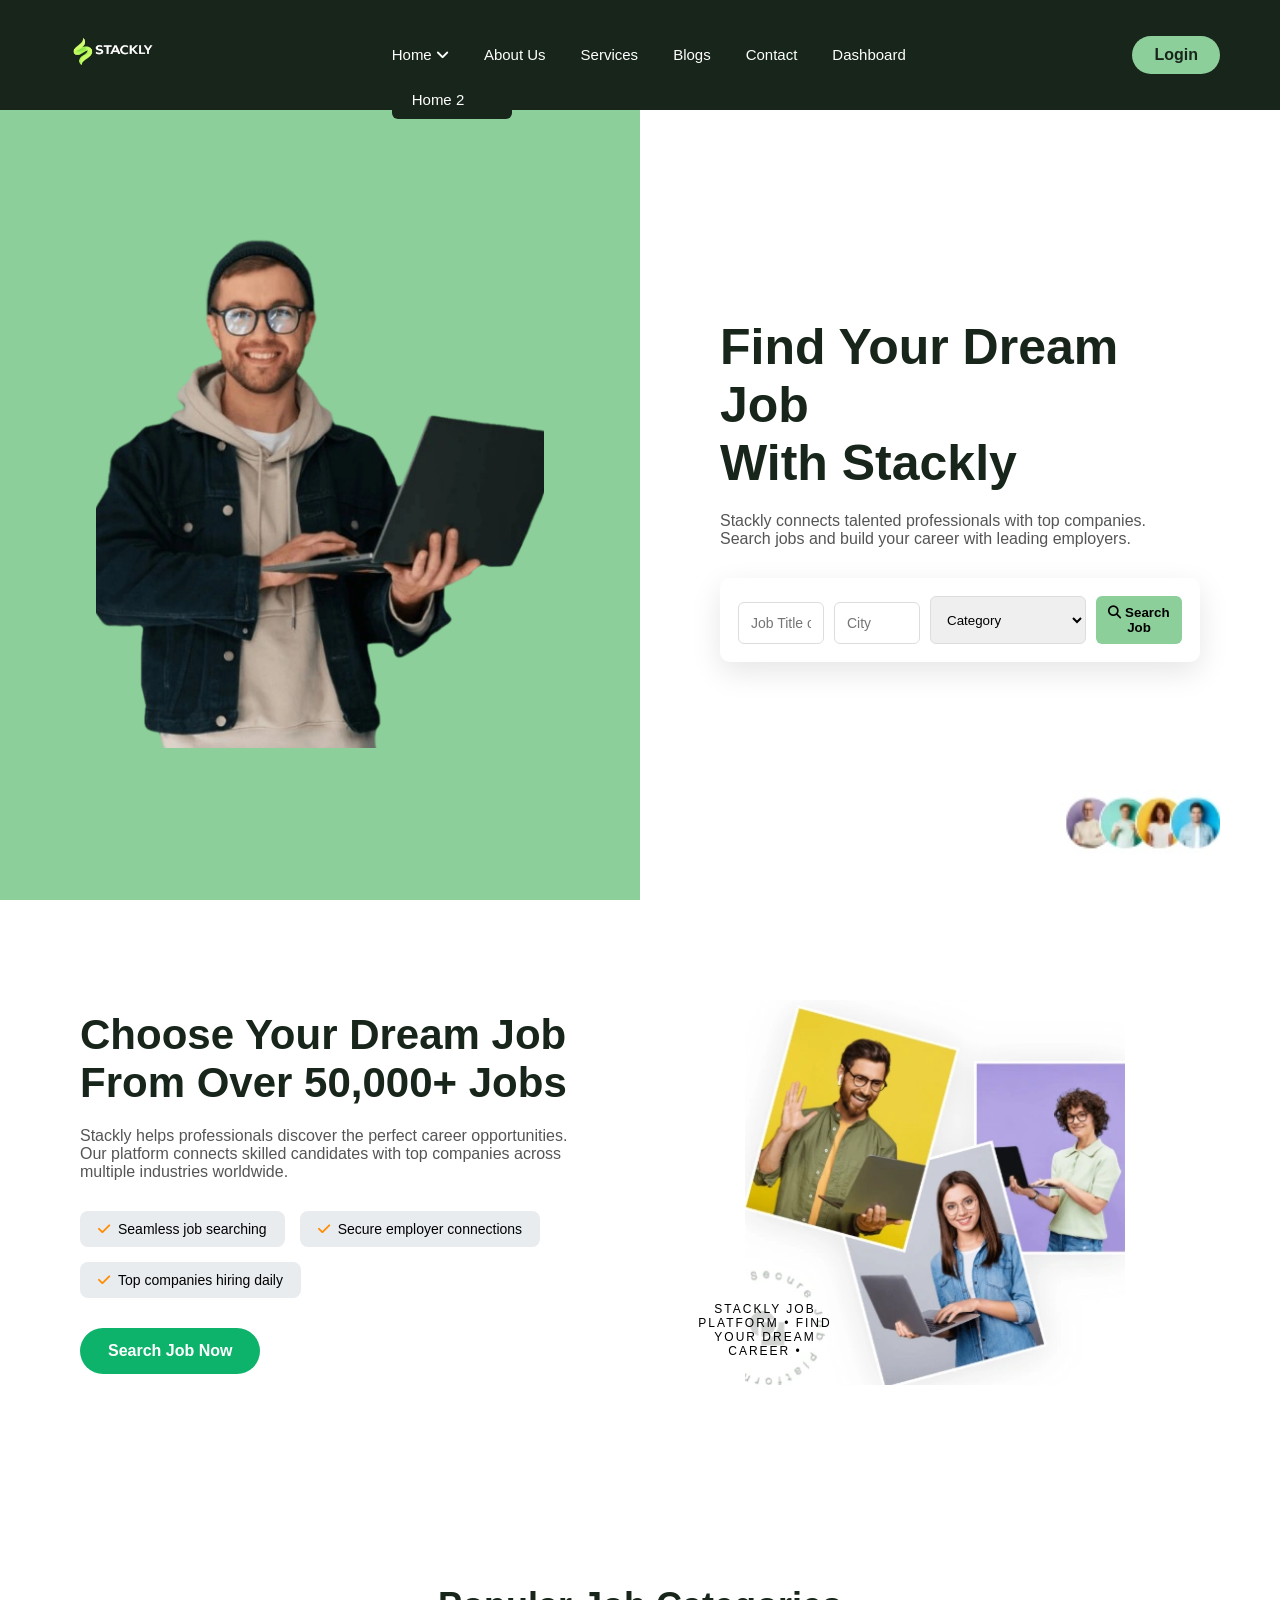
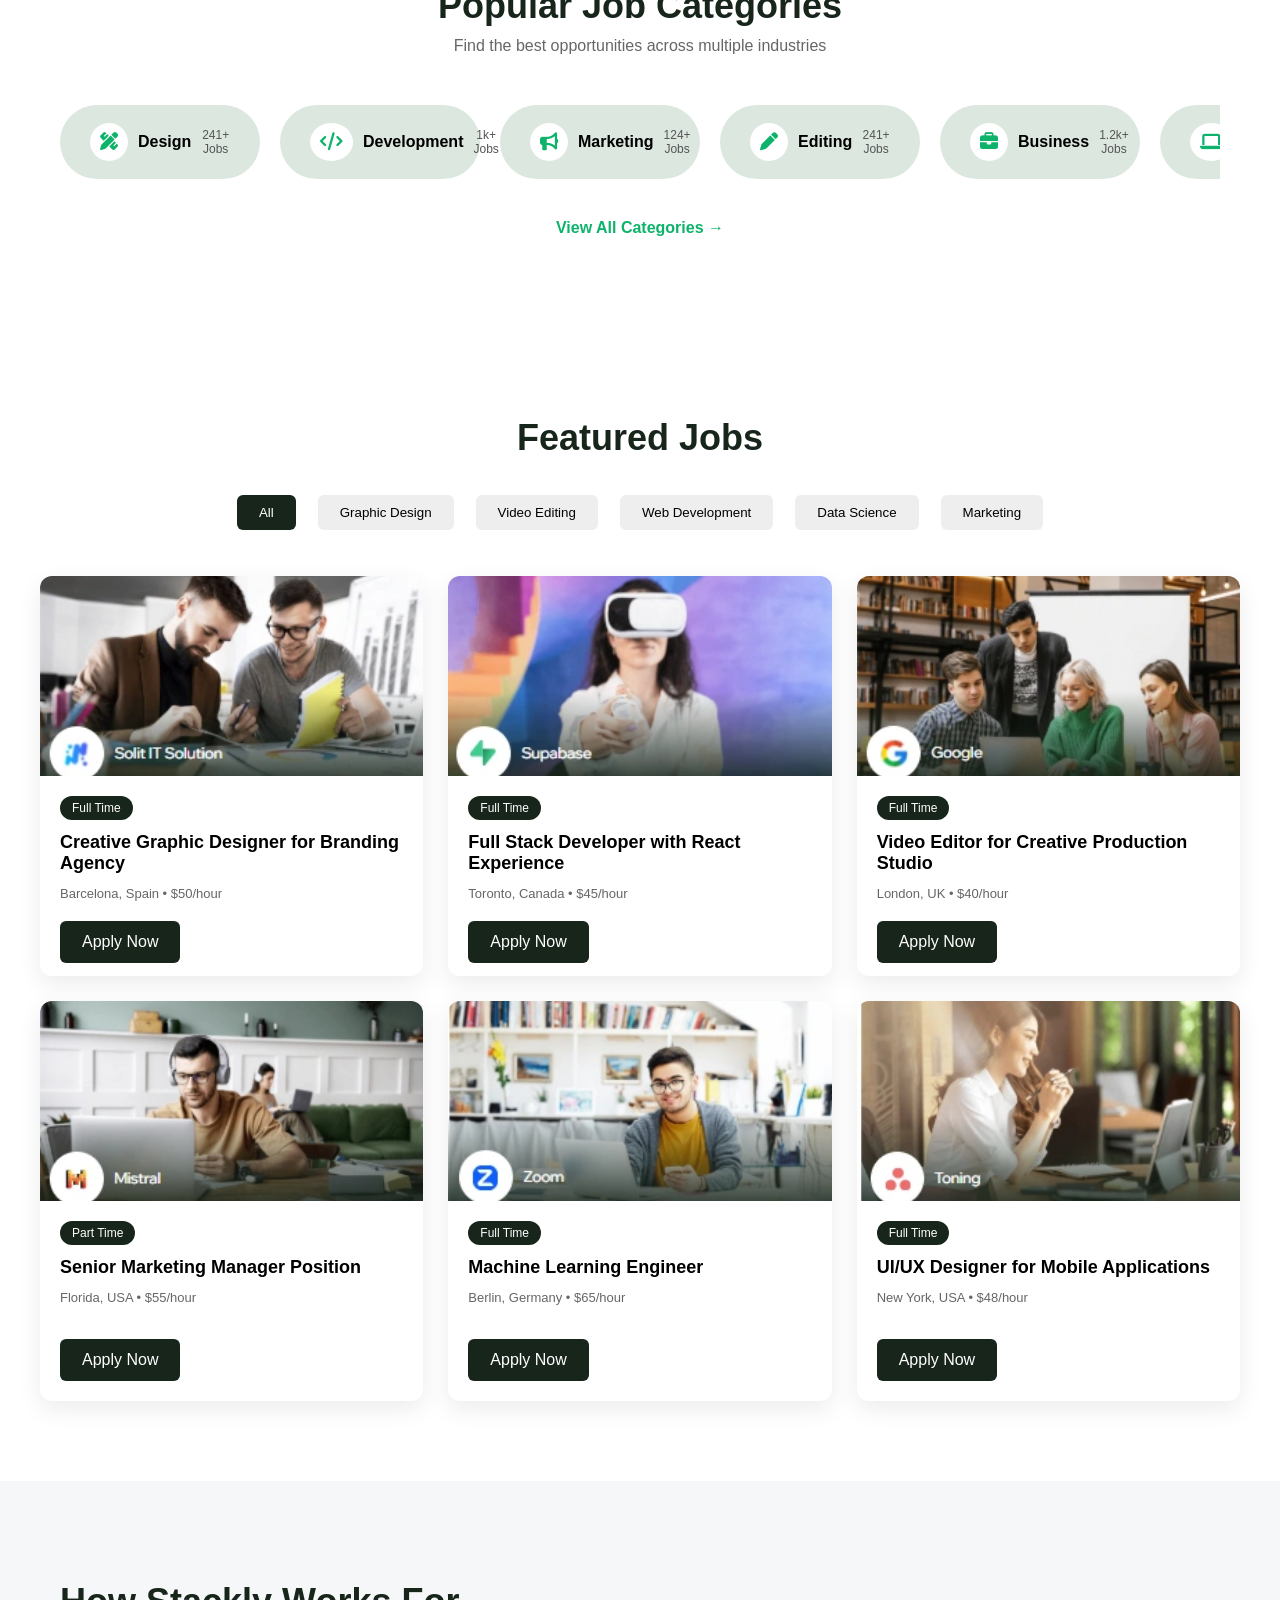
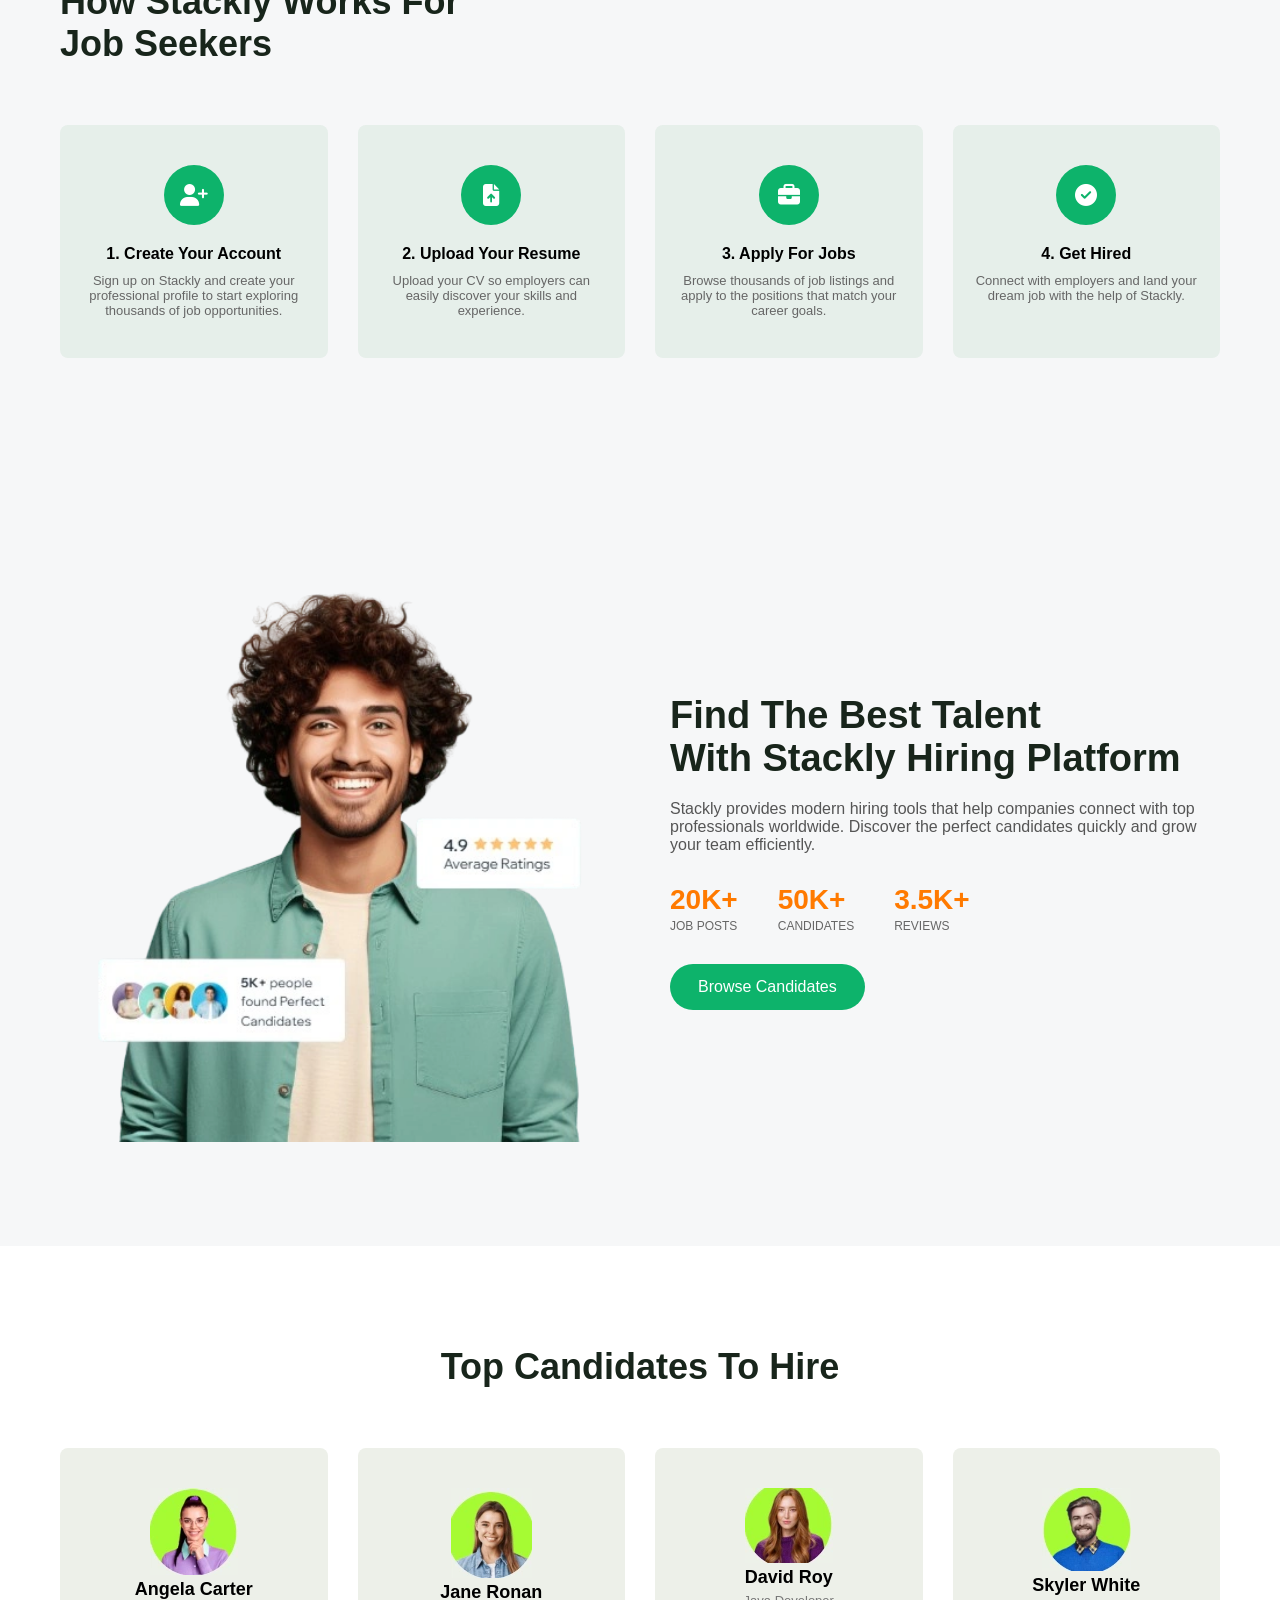
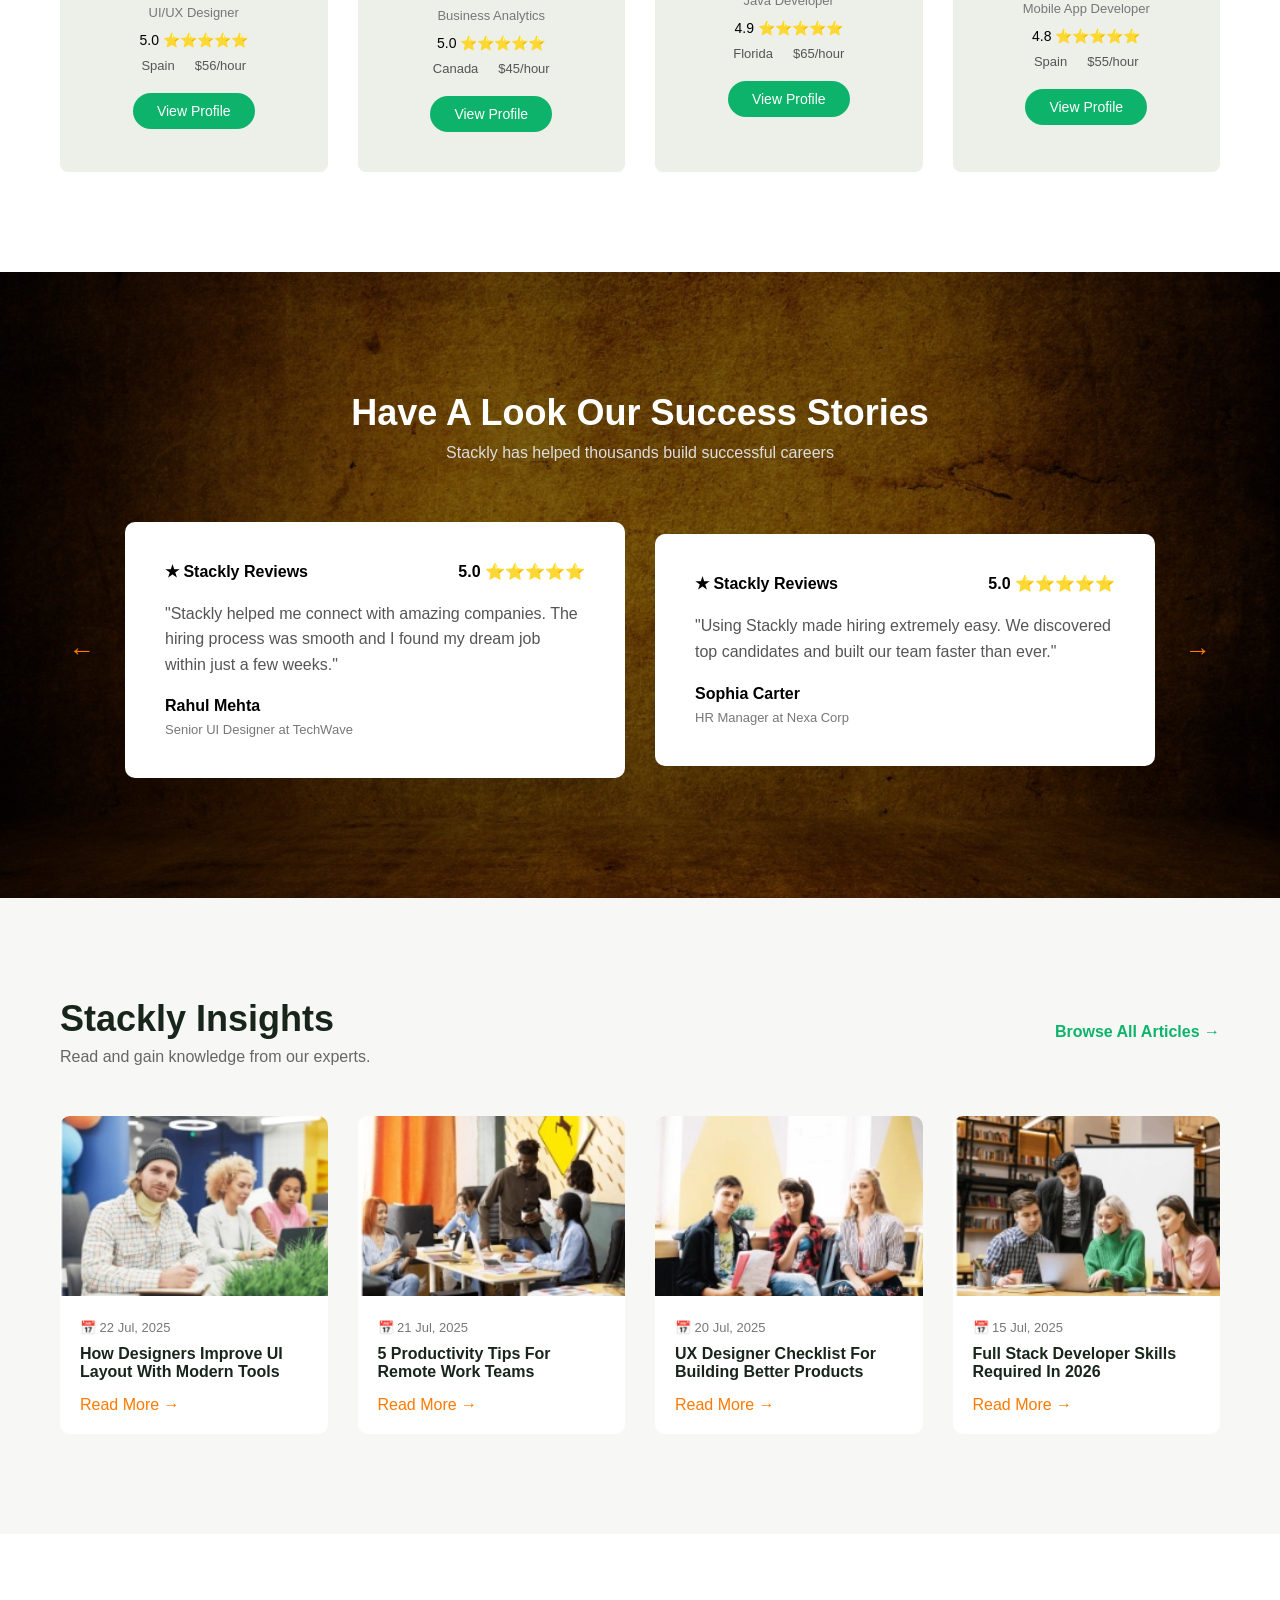
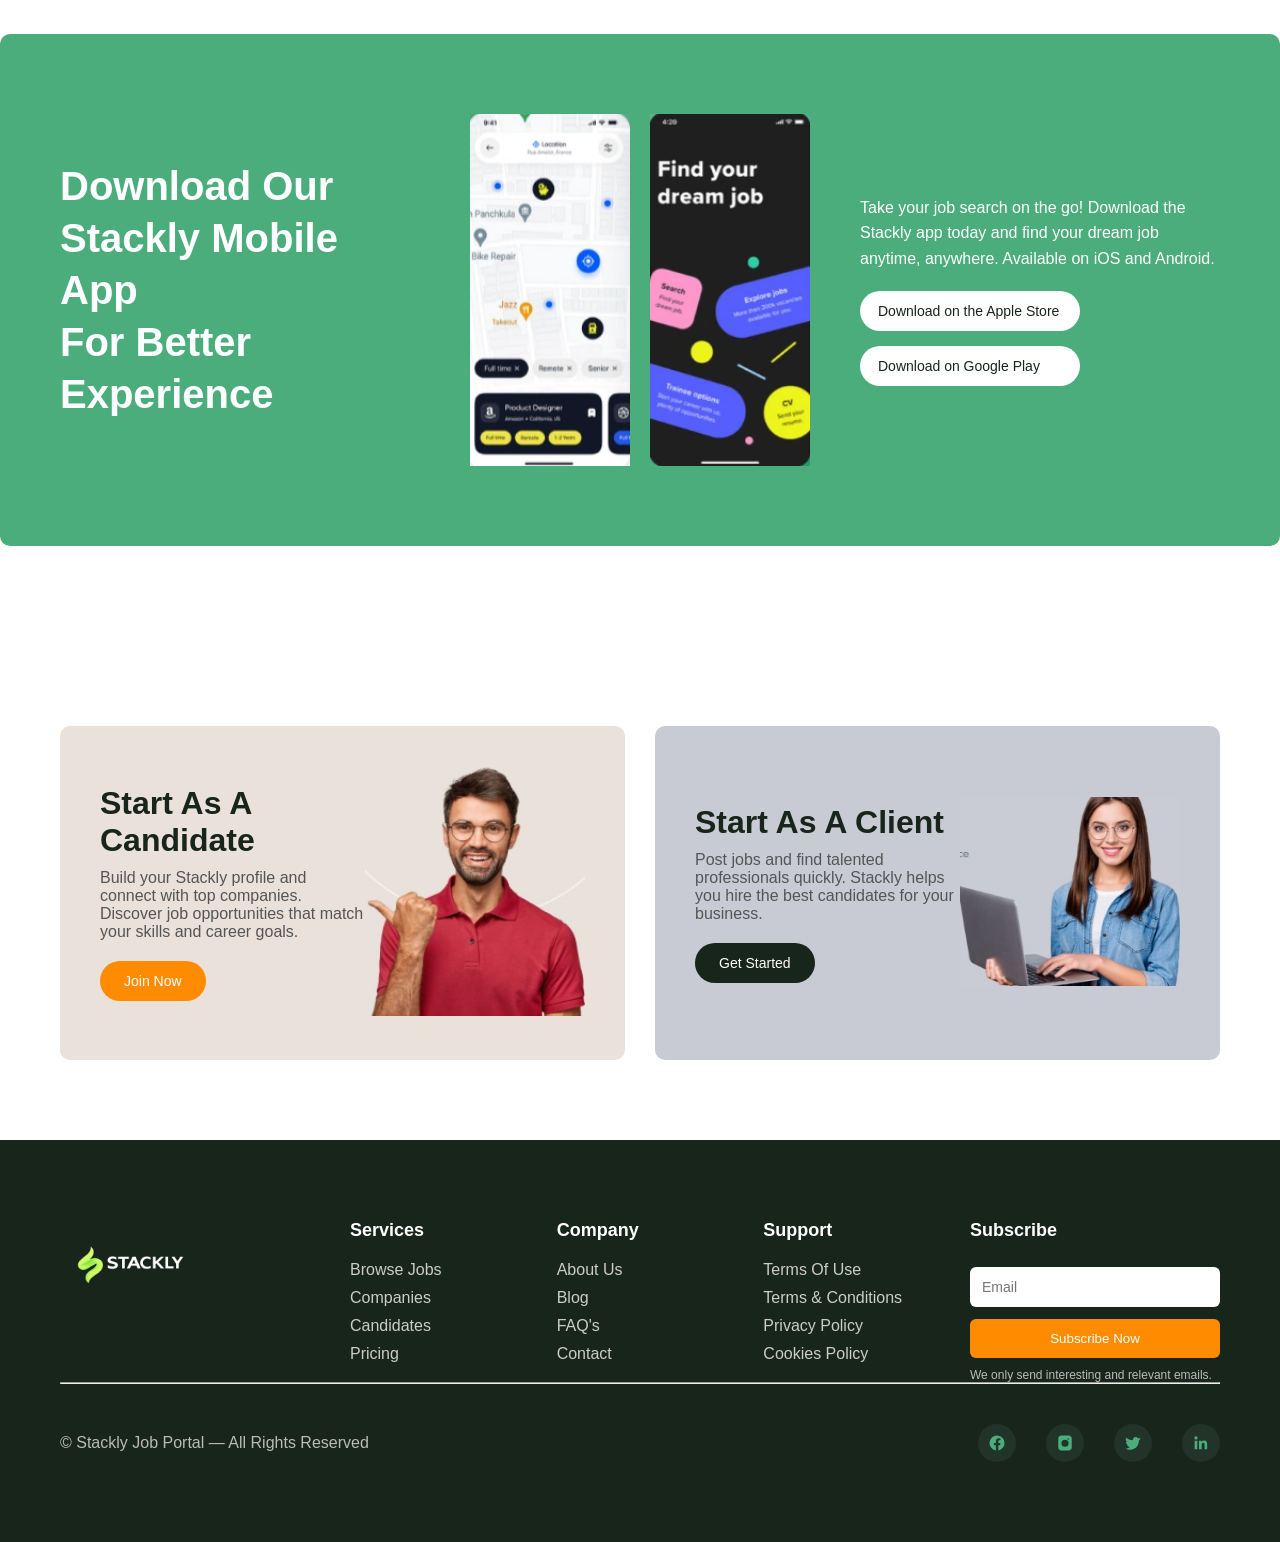
==== index.html @ 06b170aa "new commit" ====
<!DOCTYPE html>

<html lang="en">

<head>

<meta charset="UTF-8">
<meta name="viewport" content="width=device-width, initial-scale=1.0">

<title>Stackly Job Portal</title>

<link rel="stylesheet" href="style.css">


<link href="https://cdnjs.cloudflare.com/ajax/libs/font-awesome/6.5.0/css/all.min.css" rel="stylesheet">
<link href="https://cdnjs.cloudflare.com/ajax/libs/font-awesome/6.5.0/css/all.min.css" rel="stylesheet">

</head>

<body>

<!-- ================= NAVBAR ================= -->


<header class="navbar">

<div class="nav-container">
<div class="logo">
  <a href="index.html">
    <img src="images/logo10 (2) (3).webp" alt="Stackly Logo">
  </a>
</div>

<nav class="nav-menu" id="navMenu">

<div class="close-menu" id="closeMenu">
<i class="fa-solid fa-xmark"></i>
</div>

<ul>

<li class="dropdown">
<a href="index.html">Home <i class="fa fa-angle-down"></i></a>

<ul class="dropdown-menu">
<li><a href="home2.html">Home 2</a></li>
</ul>
</li>

<li><a href="about.html">About Us</a></li>
<li><a href="services.html">Services</a></li>
<li><a href="blogs.html">Blogs</a></li>
<li><a href="contact.html">Contact</a></li>
<li><a href="dashboard.html">Dashboard</a></li>

</ul>

</nav>

<div class="nav-right">

<a href="login.html" class="login-btn">Login</a>

<div class="hamburger" id="hamburger">
<i class="fa fa-bars"></i>
</div>

</div>

</div>

</header>







<!-- ================= HERO ================= -->

<section class="hero">

<div class="hero-left">
<img src="images/jook1.webp" class="hero-img">
</div>

<div class="hero-right">

<h1 class="hidden">
Find Your Dream Job <br>
With Stackly
</h1>

<p class="hidden">
Stackly connects talented professionals with top companies.
Search jobs and build your career with leading employers.
</p>

<div class="search-box">

<input type="text" id="keyword" placeholder="Job Title or Keywords">

<input type="text" id="city" placeholder="City">

<select id="category">
<option value="">Category</option>
<option>Web Development</option>
<option>Graphic Design</option>
<option>Data Science</option>
</select>

<button onclick="searchJob()">
<i class="fa fa-search"></i> Search Job
</button>

</div>

<div class="hero-card">
<img src="images/jooo.webp">
</div>

</div>

</section>



<section class="stackly-dream-job">

<div class="stackly-container">

<!-- LEFT CONTENT -->

<div class="stackly-left hidden">

<h2>
Choose Your Dream Job <br>
From Over 50,000+ Jobs
</h2>

<p>
Stackly helps professionals discover the perfect career opportunities.
Our platform connects skilled candidates with top companies across
multiple industries worldwide.
</p>

<div class="stackly-features">

<div class="feature-box">
<i class="fa-solid fa-check"></i>
<span>Seamless job searching</span>
</div>

<div class="feature-box">
<i class="fa-solid fa-check"></i>
<span>Secure employer connections</span>
</div>

<div class="feature-box">
<i class="fa-solid fa-check"></i>
<span>Top companies hiring daily</span>
</div>

</div>

<a href="404.html" class="stackly-btn">Search Job Now</a>

</div>

<!-- RIGHT IMAGE -->

<div class="stackly-right hidden">

<img src="images/mmm.webp" class="stackly-main-image">

<!-- ROTATING TEXT -->

<div class="rotate-circle">

<div class="circle-text">
STACKLY JOB PLATFORM • FIND YOUR DREAM CAREER •
</div>

</div>

</div>

</div>

</section>




<section class="stackly-categories">

<div class="categories-header">

<h2>Popular Job Categories</h2>

<p>Find the best opportunities across multiple industries</p>

</div>

<div class="categories-slider">

<div class="categories-track">

<div class="category-card">
<i class="fa-solid fa-pen-ruler"></i>
<span>Design</span>
<p>241+ Jobs</p>
</div>

<div class="category-card">
<i class="fa-solid fa-code"></i>
<span>Development</span>
<p>1k+ Jobs</p>
</div>

<div class="category-card">
<i class="fa-solid fa-bullhorn"></i>
<span>Marketing</span>
<p>124+ Jobs</p>
</div>

<div class="category-card">
<i class="fa-solid fa-pen"></i>
<span>Editing</span>
<p>241+ Jobs</p>
</div>

<div class="category-card">
<i class="fa-solid fa-briefcase"></i>
<span>Business</span>
<p>1.2k+ Jobs</p>
</div>

<div class="category-card">
<i class="fa-solid fa-laptop"></i>
<span>IT</span>
<p>1.3k+ Jobs</p>
</div>

<!-- duplicate cards for smooth infinite scroll -->

<div class="category-card">
<i class="fa-solid fa-pen-ruler"></i>
<span>Design</span>
<p>241+ Jobs</p>
</div>

<div class="category-card">
<i class="fa-solid fa-code"></i>
<span>Development</span>
<p>1k+ Jobs</p>
</div>

<div class="category-card">
<i class="fa-solid fa-bullhorn"></i>
<span>Marketing</span>
<p>124+ Jobs</p>
</div>

</div>

</div>

<a href="404.html" class="view-categories">
View All Categories →
</a>

</section>

<section class="stackly-featured-jobs">

<h2 class="jobs-title">Featured Jobs</h2>

<div class="jobs-filter">

<button class="filter-btn active" data-filter="all">All</button>
<button class="filter-btn" data-filter="design">Graphic Design</button>
<button class="filter-btn" data-filter="video">Video Editing</button>
<button class="filter-btn" data-filter="web">Web Development</button>
<button class="filter-btn" data-filter="data">Data Science</button>
<button class="filter-btn" data-filter="marketing">Marketing</button>

</div>


<div class="jobs-grid">

<!-- DESIGN -->

<div class="job-card design">

<img src="images/ko (1).webp">

<div class="job-content">

<span class="job-type">Full Time</span>

<h3>Creative Graphic Designer for Branding Agency</h3>

<p>Barcelona, Spain • $50/hour</p>

<a href="404.html" class="apply-btn">Apply Now</a>

</div>

</div>


<!-- WEB -->

<div class="job-card web">

<img src="images/ko (2).webp">

<div class="job-content">

<span class="job-type">Full Time</span>

<h3>Full Stack Developer with React Experience</h3>

<p>Toronto, Canada • $45/hour</p>

<a href="404.html" class="apply-btn">Apply Now</a>

</div>

</div>


<!-- VIDEO -->

<div class="job-card video">

<img src="images/ko (3).webp">

<div class="job-content">

<span class="job-type">Full Time</span>

<h3>Video Editor for Creative Production Studio</h3>

<p>London, UK • $40/hour</p>

<a href="404.html" class="apply-btn">Apply Now</a>

</div>

</div>


<!-- MARKETING -->

<div class="job-card marketing">

<img src="images/ko (4).webp">

<div class="job-content">

<span class="job-type">Part Time</span>

<h3>Senior Marketing Manager Position</h3>

<p>Florida, USA • $55/hour</p>

<a href="404.html" class="apply-btn">Apply Now</a>

</div>

</div>


<!-- DATA -->

<div class="job-card data">

<img src="images/ko (5).webp">

<div class="job-content">

<span class="job-type">Full Time</span>

<h3>Machine Learning Engineer</h3>

<p>Berlin, Germany • $65/hour</p>

<a href="404.html" class="apply-btn">Apply Now</a>

</div>

</div>


<!-- DESIGN -->

<div class="job-card design">

<img src="images/ko (6).webp">

<div class="job-content">

<span class="job-type">Full Time</span>

<h3>UI/UX Designer for Mobile Applications</h3>

<p>New York, USA • $48/hour</p>

<a href="404.html" class="apply-btn">Apply Now</a>

</div>

</div>

</div>

</section>



<section class="stackly-how">

<div class="stackly-how-container">

<h2 class="how-title">
How Stackly Works For Job Seekers
</h2>

<div class="how-grid">

<!-- STEP 1 -->

<div class="how-card hidden">

<div class="how-icon">
<i class="fa-solid fa-user-plus"></i>
</div>

<h3>1. Create Your Account</h3>

<p>
Sign up on Stackly and create your professional profile
to start exploring thousands of job opportunities.
</p>

</div>

<!-- STEP 2 -->

<div class="how-card hidden">

<div class="how-icon">
<i class="fa-solid fa-file-arrow-up"></i>
</div>

<h3>2. Upload Your Resume</h3>

<p>
Upload your CV so employers can easily discover
your skills and experience.
</p>

</div>

<!-- STEP 3 -->

<div class="how-card hidden">

<div class="how-icon">
<i class="fa-solid fa-briefcase"></i>
</div>

<h3>3. Apply For Jobs</h3>

<p>
Browse thousands of job listings and apply
to the positions that match your career goals.
</p>

</div>

<!-- STEP 4 -->

<div class="how-card hidden">

<div class="how-icon">
<i class="fa-solid fa-check-circle"></i>
</div>

<h3>4. Get Hired</h3>

<p>
Connect with employers and land your dream job
with the help of Stackly.
</p>

</div>

</div>

</div>

</section>








<section class="stackly-hiring">

<div class="stackly-hiring-container">

<!-- LEFT IMAGE -->

<div class="stackly-hiring-image hidden">

<img src="images/lll.webp" alt="Stackly Hiring">



</div>

<!-- RIGHT CONTENT -->

<div class="stackly-hiring-content hidden">

<h2>
Find The Best Talent <br>
With Stackly Hiring Platform
</h2>

<p>
Stackly provides modern hiring tools that help companies
connect with top professionals worldwide. Discover the
perfect candidates quickly and grow your team efficiently.
</p>

<div class="stackly-stats">

<div>
<h3>20K+</h3>
<span>JOB POSTS</span>
</div>

<div>
<h3>50K+</h3>
<span>CANDIDATES</span>
</div>

<div>
<h3>3.5K+</h3>
<span>REVIEWS</span>
</div>

</div>

<a href="404.html" class="stackly-hiring-btn">
Browse Candidates
</a>

</div>

</div>

</section>



<section class="stackly-candidates">

<h2 class="candidates-title">Top Candidates To Hire</h2>

<div class="candidates-grid">

<!-- CARD 1 -->

<div class="candidate-card">


<img src="images/ti (1).webp">


<h3>Angela Carter</h3>
<p class="role">UI/UX Designer</p>

<div class="rating">
5.0 ⭐⭐⭐⭐⭐
</div>

<div class="info">
<span>Spain</span>
<span>$56/hour</span>
</div>

<a href="404.html" class="profile-btn">View Profile</a>

</div>

<!-- CARD 2 -->

<div class="candidate-card">


<img src="images/ti (2).webp">


<h3>Jane Ronan</h3>
<p class="role">Business Analytics</p>

<div class="rating">
5.0 ⭐⭐⭐⭐⭐
</div>

<div class="info">
<span>Canada</span>
<span>$45/hour</span>
</div>

<a href="404.html" class="profile-btn">View Profile</a>

</div>

<!-- CARD 3 -->

<div class="candidate-card">


<img src="images/ti (3).webp">


<h3>David Roy</h3>
<p class="role">Java Developer</p>

<div class="rating">
4.9 ⭐⭐⭐⭐⭐
</div>

<div class="info">
<span>Florida</span>
<span>$65/hour</span>
</div>

<a href="404.html" class="profile-btn">View Profile</a>

</div>

<!-- CARD 4 -->

<div class="candidate-card">


<img src="images/ti (4).webp">


<h3>Skyler White</h3>
<p class="role">Mobile App Developer</p>

<div class="rating">
4.8 ⭐⭐⭐⭐⭐
</div>

<div class="info">
<span>Spain</span>
<span>$55/hour</span>
</div>

<a href="404.html" class="profile-btn">View Profile</a>

</div>

</div>

</section>


<section class="stackly-testimonials">

<div class="stackly-overlay"></div>

<div class="stackly-testimonials-container">

<h2>Have A Look Our Success Stories</h2>
<p class="subtitle">Stackly has helped thousands build successful careers</p>

<div class="testimonial-wrapper">

<button class="arrow left">←</button>

<div class="testimonial-card">

<div class="trust-header">

<span class="trust">★ Stackly Reviews</span>

<span class="stars">5.0 ⭐⭐⭐⭐⭐</span>

</div>

<p class="testimonial-text">

"Stackly helped me connect with amazing companies.
The hiring process was smooth and I found my dream
job within just a few weeks."

</p>

<h4>Rahul Mehta</h4>
<span class="role">Senior UI Designer at TechWave</span>

</div>

<div class="testimonial-card">

<div class="trust-header">

<span class="trust">★ Stackly Reviews</span>

<span class="stars">5.0 ⭐⭐⭐⭐⭐</span>

</div>

<p class="testimonial-text">

"Using Stackly made hiring extremely easy.
We discovered top candidates and built
our team faster than ever."

</p>

<h4>Sophia Carter</h4>
<span class="role">HR Manager at Nexa Corp</span>

</div>

<button class="arrow right">→</button>

</div>

</div>

</section>



<section class="stackly-insights">

<div class="insights-header">

<div>
<h2>Stackly Insights</h2>
<p>Read and gain knowledge from our experts.</p>
</div>

<a href="404.html" class="browse-link">
Browse All Articles →
</a>

</div>

<div class="insights-grid">

<!-- BLOG CARD 1 -->

<div class="insight-card">

<img src="images/b (1).webp" alt="blog">

<div class="insight-content">

<span class="date">📅 22 Jul, 2025</span>

<h3>
How Designers Improve UI Layout With Modern Tools
</h3>

<a href="404.html" class="read-more">
Read More →
</a>

</div>

</div>

<!-- BLOG CARD 2 -->

<div class="insight-card">

<img src="images/b (2).webp" alt="blog">

<div class="insight-content">

<span class="date">📅 21 Jul, 2025</span>

<h3>
5 Productivity Tips For Remote Work Teams
</h3>

<a href="404.html" class="read-more">
Read More →
</a>

</div>

</div>

<!-- BLOG CARD 3 -->

<div class="insight-card">

<img src="images/b (3).webp" alt="blog">

<div class="insight-content">

<span class="date">📅 20 Jul, 2025</span>

<h3>
UX Designer Checklist For Building Better Products
</h3>

<a href="404.html" class="read-more">
Read More →
</a>

</div>

</div>

<!-- BLOG CARD 4 -->

<div class="insight-card">

<img src="images/b (4).webp" alt="blog">

<div class="insight-content">

<span class="date">📅 15 Jul, 2025</span>

<h3>
Full Stack Developer Skills Required In 2026
</h3>

<a href="404.html" class="read-more">
Read More →
</a>

</div>

</div>

</div>

</section>



<section class="stackly-app">

<div class="stackly-app-container">

<!-- LEFT TEXT -->

<div class="app-left">

<h2>
Download Our <br>
<b>Stackly Mobile App</b> <br>
For Better Experience
</h2>

</div>

<!-- CENTER PHONES -->

<div class="app-center">

<img src="images/hh.webp" alt="app">
<img src="images/jj.webp" alt="app">

</div>

<!-- RIGHT CONTENT -->

<div class="app-right">

<p>
Take your job search on the go!  
Download the Stackly app today and find your dream job anytime, anywhere.
Available on iOS and Android.
</p>

<div class="app-buttons">

<a href="404.html" class="apple-btn">Download on the Apple Store
</a>

<a href="404.html" class="play-btn">
 Download on Google Play
</a>

</div>

</div>

</div>

</section>



<section class="stackly-start">

<div class="stackly-start-grid">

<!-- CANDIDATE CARD -->

<div class="start-card candidate">

<div class="start-content">

<h2>Start As A Candidate</h2>

<p>
Build your Stackly profile and connect with top companies.
Discover job opportunities that match your skills and career goals.
</p>

<a href="404.html" class="start-btn candidate-btn">
Join Now
</a>

</div>

<div class="start-image">
<img src="images/kk (2).webp" alt="candidate">
</div>

</div>

<!-- CLIENT CARD -->

<div class="start-card client">

<div class="start-content">

<h2>Start As A Client</h2>

<p>
Post jobs and find talented professionals quickly.
Stackly helps you hire the best candidates for your business.
</p>

<a href="404.html" class="start-btn client-btn">
Get Started
</a>

</div>

<div class="start-image">
<img src="images/kk (1).webp" alt="client">
</div>

</div>

</div>

</section>





<footer class="stackly-footer">

<div class="footer-container">

<!-- LOGO -->
<div class="footer-logo">
  <a href="index.html">
    <img src="images/logo10 (2) (3).webp" alt="logo">
  </a>
</div>

<!-- SERVICES -->

<div class="footer-col">

<h3>Services</h3>

<a href="404.html">Browse Jobs</a> <a href="404.html">Companies</a> <a href="404.html">Candidates</a> <a href="404.html">Pricing</a>

</div>

<!-- COMPANY -->

<div class="footer-col">

<h3>Company</h3>

<a href="404.html">About Us</a> <a href="blogs.html">Blog</a> <a href="404.html">FAQ's</a> <a href="contact.html">Contact</a>

</div>

<!-- SUPPORT -->

<div class="footer-col">

<h3>Support</h3>

<a href="404.html">Terms Of Use</a> <a href="#">Terms & Conditions</a> <a href="404.html">Privacy Policy</a> <a href="404.html">Cookies Policy</a>

</div>

<!-- SUBSCRIBE -->

<div class="footer-col subscribe">

<h3>Subscribe</h3>

<input type="email" id="emailInput" placeholder="Email">

<button onclick="validateEmail()">
Subscribe Now
</button>

<p class="note">
We only send interesting and relevant emails.
</p>

</div>

</div>

<hr>

<div class="footer-bottom">

<p>© Stackly Job Portal — All Rights Reserved</p>

<div class="social">

<a href="404.html" class="social-icon">

<svg viewBox="0 0 24 24">
<path d="M22 12a10 10 0 10-11.5 9.9v-7h-2.6V12h2.6V9.7c0-2.6 1.6-4 3.9-4 1.1 0 2.2.2 2.2.2v2.4h-1.2c-1.2 0-1.6.8-1.6 1.6V12h2.7l-.4 2.9h-2.3v7A10 10 0 0022 12z"/>
</svg>

</a>

<a href="404.html" class="social-icon">

<svg viewBox="0 0 24 24">
<path d="M7 2C4.8 2 3 3.8 3 6v12c0 2.2 1.8 4 4 4h10c2.2 0 4-1.8 4-4V6c0-2.2-1.8-4-4-4H7zm5 5.5A4.5 4.5 0 1112 17a4.5 4.5 0 010-9.5zm5.3-.9a1 1 0 11-2 0 1 1 0 012 0z"/>
</svg>

</a>

<a href="404.html" class="social-icon">

<svg viewBox="0 0 24 24">
<path d="M22 5.9c-.8.4-1.6.6-2.4.8.9-.5 1.5-1.3 1.8-2.2-.8.5-1.8.9-2.7 1.1A4.2 4.2 0 0015.5 4c-2.3 0-4.1 2-3.6 4.3A11.9 11.9 0 013 5.1a4.2 4.2 0 001.3 5.6c-.7 0-1.3-.2-1.9-.5 0 2 1.4 3.7 3.4 4.1-.6.2-1.3.2-1.9.1.5 1.6 2.1 2.8 4 2.8A8.5 8.5 0 012 19.5 12 12 0 008.3 21c7.6 0 11.8-6.4 11.5-12.2.8-.6 1.5-1.3 2.1-2.1z"/>
</svg>

</a>

<a href="404.html" class="social-icon">

<svg viewBox="0 0 24 24">
<path d="M20.4 20.4h-3.6v-5.6c0-1.3 0-3-1.8-3s-2.1 1.4-2.1 2.9v5.7H9.3V9h3.4v1.6h.1c.5-.9 1.6-1.8 3.3-1.8 3.5 0 4.1 2.3 4.1 5.3v6.3zM5.3 7.4A2.1 2.1 0 115.3 3a2.1 2.1 0 010 4.4zM7.1 20.4H3.5V9h3.6v11.4z"/>
</svg>

</a>

</div>


</div>

</footer>

<button id="scrollTopBtn">

<svg viewBox="0 0 24 24">
<path d="M12 5l-7 7h4v7h6v-7h4z"/>
</svg>

</button>



<script src="main.js"></script>

</body>
</html>
---- style.css ----
*{
margin:0;
padding:0;
box-sizing:border-box;
font-family:Arial;
}

/* NAVBAR */

.navbar{
background:#18251b;
padding:18px 60px;
position:fixed;
width:100%;
z-index:999;
}

.nav-container{
display:flex;
align-items:center;
justify-content:space-between;
}

.logo img{
height: 70px;
}

/* MENU */

.nav-menu ul{
display:flex;
gap:35px;
list-style:none;
}

.nav-menu ul li a{
color:white;
text-decoration:none;
font-size:15px;
}

/* LOGIN RIGHT */

.nav-right{
display:flex;
align-items:center;
gap:20px;
}

.login-btn{
background:#8dcf9b;
padding:10px 22px;
border-radius:25px;
color:#18251b;
font-weight:600;
text-decoration:none;
}

/* DROPDOWN */
/* DROPDOWN FIX */

.dropdown{
position:relative;
}

.dropdown-menu{

display:none;           /* hide by default */
position:absolute;
top:35px;
left:0;

background:#18251b;

padding:10px 20px;
border-radius:6px;

min-width:120px;

}

/* show ONLY when hovering */


/* HERO */

.hero{
display:grid;
grid-template-columns:50% 50%;
height:100vh;
padding-top:80px;
}

/* LEFT GREEN */

.hero-left{
background:#8dcf9b;
display:flex;
align-items:center;
justify-content:center;
}

.hero-img{
width:70%;
}

/* RIGHT WHITE */

.hero-right{
background:white;
padding:100px 80px;
display:flex;
flex-direction:column;
justify-content:center;
position:relative;
}

.hero-right h1{
font-size:50px;
margin-bottom:20px;
color:#18251b;
}

.hero-right p{
color:#555;
margin-bottom:30px;
}

/* SEARCH BAR */

.search-box{
display:grid;
grid-template-columns:repeat(4,1fr);
gap:10px;
background:white;
padding:18px;
border-radius:10px;
box-shadow:0 10px 30px rgba(0,0,0,0.1);
}

.search-box input,
.search-box select{
padding:12px;
border:1px solid #ddd;
border-radius:6px;
outline:none;
}

.search-box button{
background:#8dcf9b;
border:none;
border-radius:6px;
font-weight:600;
cursor:pointer;
}

/* ERROR BORDER */

.error{
border:2px solid red !important;
}

/* RIGHT IMAGE */

.hero-card{
position:absolute;
bottom:40px;
right:60px;
}

.hero-card img{
width:160px;
}

/* MOBILE */

.hamburger{
display:none;
font-size:24px;
color:white;
cursor:pointer;
}

.close-menu{
display:none;
position:absolute;
top:20px;
right:25px;
font-size:28px;
color:white;
cursor:pointer;
}

@media(max-width:900px){

.hero{
grid-template-columns:1fr;
}

.hero-left{
height:350px;
}

.hero-right{
padding:40px;
}

.search-box{
grid-template-columns:1fr;
}

.nav-menu{
position:fixed;
right:-100%;
top:0;
width:80%;
height:100vh;
background:#18251b;
display:flex;
justify-content:center;
align-items:center;
flex-direction:column;
transition:0.4s;
}

.nav-menu ul{
flex-direction:column;
gap:25px;
text-align:center;
}

.nav-menu.active{
right:0;
}

.close-menu{
display:block;
}

.hamburger{
display:block;
}

}

/* ANIMATION */

.hidden{
opacity:0;
transform:translateY(40px);
transition:0.8s;
}

.show{
opacity:1;
transform:translateY(0);
}



@media(max-width:900px){

.hero-card{

position:relative;   /* remove floating */
bottom:auto;
right:auto;

margin-top:20px;

display:flex;
justify-content:center;

}

.hero-card img{

width:120px;

}

}



/* SECTION */

.stackly-dream-job{
padding:100px 80px;
background:#ffffff;
}

.stackly-container{
display:grid;
grid-template-columns:1fr 1fr;
align-items:center;
gap:60px;
}

/* LEFT */

.stackly-left h2{
font-size:42px;
color:#18251b;
margin-bottom:20px;
}

.stackly-left p{
color:#555;
margin-bottom:30px;
max-width:500px;
}

/* FEATURES */

.stackly-features{
display:flex;
flex-wrap:wrap;
gap:15px;
margin-bottom:30px;
}

.feature-box{
background:#e9ecef;
padding:10px 18px;
border-radius:8px;
font-size:14px;
display:flex;
align-items:center;
gap:8px;
}

.feature-box i{
color:#ff8c00;
}

/* BUTTON */

.stackly-btn{
display:inline-block;
background:#0db36b;
color:white;
padding:14px 28px;
border-radius:30px;
text-decoration:none;
font-weight:600;
}

/* RIGHT IMAGE */

.stackly-right{
position:relative;
display:flex;
justify-content:center;
}

.stackly-main-image{
width:380px;
}

/* ROTATING TEXT */

.rotate-circle{

position:absolute;
bottom:-20px;
left:20px;

width:150px;
height:150px;

border-radius:50%;

display:flex;
align-items:center;
justify-content:center;

}

.circle-text{

font-size:12px;
letter-spacing:2px;
text-align:center;

animation:rotateText 10s linear infinite;

}

/* ROTATION */

@keyframes rotateText{

from{
transform:rotate(0deg);
}

to{
transform:rotate(360deg);
}

}

/* SCROLL ANIMATION */

.hidden{
opacity:0;
transform:translateY(40px);
transition:all 0.8s ease;
}

.show{
opacity:1;
transform:translateY(0);
}






/* SECTION */

.stackly-categories{

padding:100px 60px;
background:#ffffff;
text-align:center;

}

.categories-header h2{

font-size:36px;
color:#18251b;
margin-bottom:10px;

}

.categories-header p{

color:#666;
margin-bottom:50px;

}

/* SLIDER */

.categories-slider{

overflow:hidden;
position:relative;

}

.categories-track{

display:flex;
gap:20px;

animation:scrollCategories 25s linear infinite;

}

/* CATEGORY CARD */

.category-card{

background:#dbe7df;

padding:18px 30px;

border-radius:40px;

display:flex;
align-items:center;
gap:10px;

min-width:200px;

}

.category-card i{

font-size:18px;
color:#0db36b;

background:white;
padding:10px;
border-radius:50%;

}

.category-card span{

font-weight:600;

}

.category-card p{

font-size:12px;
color:#555;

}

/* SCROLL ANIMATION */

@keyframes scrollCategories{

0%{
transform:translateX(0);
}

100%{
transform:translateX(-50%);
}

}

/* VIEW ALL */

.view-categories{

display:inline-block;
margin-top:40px;

color:#0db36b;

text-decoration:none;
font-weight:600;

}

/* MOBILE */

@media(max-width:900px){

.stackly-categories{
padding:60px 20px;
}

.categories-track{
gap:15px;
}

.category-card{
min-width:160px;
}

}




@media(max-width:900px){

.stackly-dream-job{
padding:60px 20px;   /* adds left & right gap */
}

.stackly-container{
grid-template-columns:1fr;
gap:40px;
}

/* LEFT CONTENT ALIGNMENT */

.stackly-left{
text-align:left;
padding:0 5px;
}

/* FEATURE BOX ALIGN LEFT */

.stackly-features{
justify-content:flex-start;
}

/* BUTTON ALIGN LEFT */

.stackly-btn{
display:inline-block;
margin-top:15px;
}

/* IMAGE CENTERED BELOW */

.stackly-right{
display:flex;
justify-content:center;
margin-top:20px;
}

/* HIDE ROTATION CIRCLE ON MOBILE */

.rotate-circle{
display:none;
}

}


@media(max-width:900px){

.hero-card{
display:none;
}

}





.stackly-featured-jobs{

padding:100px 60px;
background:#f6f7f8;

}

.jobs-title{

text-align:center;
font-size:36px;
margin-bottom:30px;
color:#18251b;

}

/* FILTER BUTTONS */

.jobs-filter{

display:flex;
justify-content:center;
gap:10px;
margin-bottom:50px;
flex-wrap:wrap;

}

.filter-btn{

border:none;
padding:8px 18px;
border-radius:20px;
background:#e9ecef;
cursor:pointer;

}

.filter-btn.active{
background:#0db36b;
color:white;
}

/* GRID */

.jobs-grid{

display:grid;
grid-template-columns:repeat(3,1fr);
gap:25px;

}

/* JOB CARD */

.job-card{

background:white;
border-radius:12px;
overflow:hidden;

box-shadow:0 5px 20px rgba(0,0,0,0.08);

transition:0.3s;

}

.job-card:hover{

transform:translateY(-8px);

}

/* IMAGE */

.job-card img{

width:100%;
height:180px;
object-fit:cover;

}

/* CONTENT */

.job-content{

padding:20px;

}

.job-type{

font-size:12px;
background:#e8f7ef;
color:#0db36b;

padding:4px 10px;
border-radius:10px;

}

.job-content h3{

font-size:16px;
margin:12px 0;

}

.job-content p{

font-size:13px;
color:#666;

}

/* BUTTON */

.apply-btn{

margin-top:15px;

background:#ff8c00;
border:none;
padding:10px 20px;
border-radius:20px;
color:white;
cursor:pointer;

}

/* MOBILE */

@media(max-width:900px){

.jobs-grid{
grid-template-columns:1fr;
}

.stackly-featured-jobs{
padding:60px 20px;
}

}




.stackly-how{

padding:100px 60px;
background:#f6f7f8;

}

.how-title{

font-size:36px;
margin-bottom:60px;
color:#18251b;
max-width:400px;

}

/* GRID */

.how-grid{

display:grid;
grid-template-columns:repeat(4,1fr);
gap:30px;

}

/* CARD */

.how-card{

background:#e6efea;

padding:40px 20px;

text-align:center;

border-radius:8px;

transition:0.3s;

position:relative;

}

/* ICON */

.how-icon{

width:60px;
height:60px;

background:#0db36b;

color:white;

display:flex;
align-items:center;
justify-content:center;

border-radius:50%;

font-size:22px;

margin:0 auto 20px auto;

}

/* TEXT */

.how-card h3{

font-size:16px;
margin-bottom:10px;

}

.how-card p{

font-size:13px;
color:#666;

}

/* HOVER */

.how-card:hover{

transform:translateY(-10px);

}

/* MOBILE */

@media(max-width:900px){

.how-grid{
grid-template-columns:1fr;
gap:20px;
}

.stackly-how{
padding:60px 20px;
}

}


.hidden{

opacity:0;
transform:translateY(40px);

transition:all 0.8s ease;

}

.show{

opacity:1;
transform:translateY(0);

}



.stackly-hiring{

padding:100px 60px;
background:#f6f7f8;

}

.stackly-hiring-container{

display:grid;
grid-template-columns:1fr 1fr;
gap:60px;
align-items:center;

}

/* IMAGE */

.stackly-hiring-image{

position:relative;

}

.stackly-hiring-image img{

width:100%;
border-radius:10px;

}

/* FLOATING BOXES */

.rating-box{

position:absolute;
top:40%;
right:-20px;

background:white;
padding:12px 18px;

border-radius:8px;
box-shadow:0 5px 20px rgba(0,0,0,0.1);

font-size:14px;

}

.candidate-box{

position:absolute;
bottom:20px;
left:20px;

background:white;
padding:10px 15px;

border-radius:8px;
box-shadow:0 5px 20px rgba(0,0,0,0.1);

display:flex;
align-items:center;
gap:10px;

}

.candidate-box img{

width:80px;

}

/* CONTENT */

.stackly-hiring-content h2{

font-size:38px;
color:#18251b;
margin-bottom:20px;

}

.stackly-hiring-content p{

color:#555;
margin-bottom:30px;

}

/* STATS */

.stackly-stats{

display:flex;
gap:40px;
margin-bottom:30px;

}

.stackly-stats h3{

color:#ff7a00;
font-size:28px;

}

.stackly-stats span{

font-size:12px;
color:#666;

}

/* BUTTON */

.stackly-hiring-btn{

display:inline-block;
background:#0db36b;

padding:14px 28px;
color:white;

border-radius:25px;
text-decoration:none;

}

/* MOBILE */

@media(max-width:900px){

.stackly-hiring{

padding:60px 20px;

}

.stackly-hiring-container{

grid-template-columns:1fr;

}

.stackly-hiring-image{

margin-bottom:30px;

}

.rating-box{

right:10px;

}

}



.hidden{

opacity:0;
transform:translateY(40px);
transition:all 0.8s ease;

}

.show{

opacity:1;
transform:translateY(0);

}










.stackly-candidates{

padding:100px 60px;
background:white;
text-align:center;

}

.candidates-title{

font-size:36px;
margin-bottom:60px;
color:#18251b;

}

/* GRID */

.candidates-grid{

display:grid;
grid-template-columns:repeat(4,1fr);
gap:30px;

}

/* CARD */

.candidate-card{

background:#edf0e9;
padding:40px 20px;
border-radius:8px;

transition:0.3s;

}

.candidate-card:hover{

transform:translateY(-8px);

}

/* IMAGE */

.candidate-img{

width:110px;
height:110px;

margin:0 auto 20px auto;

border-radius:50%;
overflow:hidden;

background:#a6f31a;

}

.candidate-img img{

width:100%;
height:100%;
object-fit:cover;

}

/* TEXT */

.candidate-card h3{

font-size:18px;
margin-bottom:5px;

}

.role{

font-size:14px;
color:#666;
margin-bottom:12px;

}

.rating{

font-size:14px;
margin-bottom:10px;

}

.info{

display:flex;
justify-content:center;
gap:20px;

font-size:13px;
color:#555;

margin-bottom:20px;

}

/* BUTTON */

.profile-btn{

display:inline-block;

background:#0db36b;
color:white;

padding:10px 24px;

border-radius:25px;

text-decoration:none;

font-size:14px;

}

/* MOBILE */

@media(max-width:900px){

.stackly-candidates{
padding:60px 20px;
}

.candidates-grid{
grid-template-columns:1fr;
gap:20px;
}

}











.stackly-testimonials{

background:#eaebea;
padding:120px 60px;
position:relative;

background-image:url("images/pp.webp");
background-size:cover;
background-position:center;

}

/* OVERLAY */

.stackly-overlay{

position:absolute;
top:0;
left:0;

width:100%;
height:100%;

background:rgba(0,0,0,0.4);

}

/* CONTENT */

.stackly-testimonials-container{

position:relative;
z-index:2;

text-align:center;

}

.stackly-testimonials h2{

color:white;
font-size:36px;
margin-bottom:10px;

}

.subtitle{

color:#ddd;
margin-bottom:60px;

}

/* TESTIMONIAL WRAPPER */

.testimonial-wrapper{

display:flex;
align-items:center;
justify-content:center;
gap:30px;

}

/* CARD */

.testimonial-card{

background:white;
padding:40px;

border-radius:10px;

max-width:500px;

text-align:left;

box-shadow:0 10px 25px rgba(0,0,0,0.1);

}

/* HEADER */

.trust-header{

display:flex;
justify-content:space-between;
margin-bottom:20px;

font-weight:600;

}

/* TEXT */

.testimonial-text{

color:#555;
line-height:1.6;
margin-bottom:20px;

}

/* NAME */

.testimonial-card h4{

margin-bottom:5px;

}

.role{

color:#777;
font-size:13px;

}

/* ARROWS */

.arrow{

background:none;
border:none;

font-size:26px;
cursor:pointer;

color:#ff7a00;

}

/* MOBILE */

@media(max-width:900px){

.stackly-testimonials{

padding:80px 20px;

}

.testimonial-wrapper{

flex-direction:column;
gap:20px;

}

.arrow{

display:none;

}

}




.stackly-insights{

padding:100px 60px;
background:#f7f8f6;

}

/* HEADER */

.insights-header{

display:flex;
justify-content:space-between;
align-items:center;

margin-bottom:50px;

}

.insights-header h2{

font-size:36px;
color:#18251b;
margin-bottom:8px;

}

.insights-header p{

color:#666;

}

.browse-link{

color:#0db36b;
text-decoration:none;
font-weight:600;

}

/* GRID */

.insights-grid{

display:grid;
grid-template-columns:repeat(4,1fr);
gap:30px;

}

/* CARD */

.insight-card{

background:white;
border-radius:10px;

overflow:hidden;

transition:0.3s;

}

.insight-card:hover{

transform:translateY(-6px);

}

/* IMAGE */

.insight-card img{

width:100%;
height:180px;

object-fit:cover;

}

/* CONTENT */

.insight-content{

padding:20px;

}

.date{

font-size:13px;
color:#888;

display:block;
margin-bottom:10px;

}

.insight-content h3{

font-size:16px;
margin-bottom:15px;
color:#18251b;

}

.read-more{

color:#ff7a00;
text-decoration:none;
font-weight:500;

}

/* MOBILE */

@media(max-width:900px){

.stackly-insights{
padding:60px 20px;
}

.insights-header{
flex-direction:column;
align-items:flex-start;
gap:15px;
}

.insights-grid{
grid-template-columns:1fr;
}

}













.stackly-app{

background:#4bad7c;
padding:80px 60px;
border-radius:10px;
margin:100px auto;

}

.stackly-app-container{

display:grid;
grid-template-columns:1fr 1fr 1fr;
align-items:center;
gap:40px;

}

/* LEFT */

.app-left h2{

color:white;
font-size:40px;
line-height:1.3;

}

/* CENTER */

.app-center{

display:flex;
justify-content:center;
gap:20px;

}

.app-center img{

width:160px;

}

/* RIGHT */

.app-right{

color:white;

}

.app-right p{

margin-bottom:20px;
line-height:1.6;

}

/* BUTTONS */

.app-buttons{

display:flex;
flex-direction:column;
gap:15px;

}

.apple-btn,
.play-btn{

background:white;
color:#18251b;

padding:12px 18px;
border-radius:30px;

text-decoration:none;
font-size:14px;

display:inline-block;

width:220px;

}

/* MOBILE */

@media(max-width:900px){

.stackly-app{

padding:60px 20px;

}

.stackly-app-container{

grid-template-columns:1fr;
text-align:center;

}

.app-center{

margin:20px 0;

}

.app-buttons{

align-items:center;

}

}


/* BUTTON BASE */

.apple-btn,
.play-btn{

background:white;
color:#18251b;

padding:12px 18px;
border-radius:30px;

text-decoration:none;
font-size:14px;

display:inline-block;

width:220px;

transition:all 0.3s ease;

}

/* HOVER EFFECT */

.apple-btn:hover,
.play-btn:hover{

background:#18251b;
color:white;

transform:translateY(-3px);

box-shadow:0 8px 20px rgba(0,0,0,0.2);

}



.stackly-start{

padding:80px 60px;

}

.stackly-start-grid{

display:grid;
grid-template-columns:1fr 1fr;
gap:30px;

}

/* CARD */

.start-card{

display:flex;
justify-content:space-between;
align-items:center;

padding:40px;

border-radius:10px;

overflow:hidden;

}

/* COLORS */

.candidate{
background:#e9e1da;
}

.client{
background:#c8cbd4;
}

/* TEXT */

.start-content{

max-width:300px;

}

.start-content h2{

font-size:32px;
margin-bottom:10px;
color:#18251b;

}

.start-content p{

color:#555;
margin-bottom:20px;

}

/* BUTTONS */

.start-btn{

display:inline-block;
padding:12px 24px;

border-radius:25px;
text-decoration:none;
font-size:14px;

transition:0.3s;

}

/* BUTTON COLORS */

.candidate-btn{

background:#ff8c00;
color:white;

}

.client-btn{

background:#18251b;
color:white;

}

/* HOVER */

.start-btn:hover{

transform:translateY(-3px);
box-shadow:0 6px 15px rgba(0,0,0,0.2);

}

/* IMAGE */

.start-image img{

width:220px;

}

/* MOBILE */

@media(max-width:900px){

.stackly-start{

padding:60px 20px;

}

.stackly-start-grid{

grid-template-columns:1fr;
gap:20px;

}

.start-card{

flex-direction:column;
text-align:center;

}

.start-image img{

width:180px;
margin-top:20px;

}

}



.stackly-footer{

background:#18251b;
padding:80px 60px;
color:white;

}

.footer-container{

display:grid;
grid-template-columns:1.5fr 1fr 1fr 1fr 1.5fr;

gap:40px;

align-items:start;

}

/* LOGO */

.footer-logo img{

width:140px;

}

/* COLUMN */

.footer-col h3{

margin-bottom:20px;
font-size:18px;

}

.footer-col a{

display:block;
color:#ccc;

text-decoration:none;

margin-bottom:10px;

transition:0.3s;

}

.footer-col a:hover{

color:#4bad7c;

}

/* SUBSCRIBE */

.subscribe input{

width:100%;
padding:12px;

border:none;
border-radius:6px;

margin-bottom:12px;

}

.subscribe button{

width:100%;

padding:12px;

border:none;

background:#ff8c00;

color:white;

border-radius:6px;

cursor:pointer;

transition:0.3s;

}

.subscribe button:hover{

background:#ff6a00;

}

/* NOTE */

.note{

font-size:12px;
color:#bbb;
margin-top:10px;

}

/* FOOTER BOTTOM */

.footer-bottom{

display:flex;
justify-content:space-between;
align-items:center;

margin-top:40px;

}

.footer-bottom p{

color:#bbb;

}

.social a{

margin-left:15px;
color:#4bad7c;
text-decoration:none;

font-weight:bold;

}

/* MOBILE */

@media(max-width:900px){

.stackly-footer{

padding:60px 20px;

}

.footer-container{

grid-template-columns:1fr;
gap:30px;

}

.footer-bottom{

flex-direction:column;
gap:15px;

}

}



.social{

display:flex;
gap:15px;

}

.social-icon{

width:38px;
height:38px;

display:flex;
align-items:center;
justify-content:center;

background:#22332a;

border-radius:50%;

transition:0.3s;

}

.social-icon svg{

width:18px;
fill:#4bad7c;

transition:0.3s;

}

/* HOVER EFFECT */

.social-icon:hover{

background:#4bad7c;

transform:translateY(-3px);

}

.social-icon:hover svg{

fill:white;

}



#scrollTopBtn{

position:fixed;

right:30px;
bottom:30px;

width:45px;
height:45px;

border:none;
border-radius:50%;

background:white;

box-shadow:0 5px 15px rgba(0,0,0,0.2);

cursor:pointer;

display:none;

align-items:center;
justify-content:center;

transition:0.3s;

z-index:999;

}

#scrollTopBtn svg{

width:20px;
fill:#18251b;

}

/* HOVER */

#scrollTopBtn:hover{

background:#4bad7c;

transform:translateY(-4px);

}

#scrollTopBtn:hover svg{

fill:white;

}


.stackly-about-hero{

background:#18251b;
color:white;

padding:120px 20px;

text-align:center;

position:relative;

overflow:hidden;

}

/* TITLE */

.about-title{

font-size:48px;
margin-bottom:10px;

font-weight:700;

}

/* BREADCRUMB */

.about-breadcrumb{

color:#a0c4b8;
letter-spacing:2px;

}

/* SHAPES */

.shape{

position:absolute;
border-radius:50%;

opacity:0.15;

background:#4bad7c;

}

.shape1{

width:120px;
height:120px;

top:40px;
left:120px;

}

.shape2{

width:80px;
height:80px;

right:150px;
top:70px;

}

.shape3{

width:60px;
height:60px;

bottom:40px;
left:50%;

}

/* MOBILE */

@media(max-width:768px){

.stackly-about-hero{

padding:80px 20px;

}

.about-title{

font-size:34px;

}

.about-breadcrumb{

font-size:14px;

}

.shape{

display:none;

}

}




.stackly-about{

padding:100px 60px;
background:#ffffff;

}

.stackly-about-container{

display:grid;
grid-template-columns:1fr 1fr;
gap:60px;
align-items:center;

}

/* IMAGE */

.about-left img{

width:100%;
border-radius:20px;

}

/* CONTENT */

.about-right h2{

font-size:40px;
color:#18251b;
margin-bottom:20px;

}

.about-right span{

color:#4bad7c;

}

.about-right p{

color:#555;
line-height:1.6;
margin-bottom:25px;

}

/* LIST */

.about-list{

list-style:none;
padding:0;

}

.about-list li{

margin-bottom:12px;
padding-left:25px;
position:relative;
color:#18251b;

}

.about-list li::before{

content:"✔";
position:absolute;
left:0;
color:#ff8c00;

}

/* MOBILE */

@media(max-width:900px){

.stackly-about{

padding:60px 20px;

}

.stackly-about-container{

grid-template-columns:1fr;
gap:30px;

}

.about-right h2{

font-size:28px;

}

.about-left{

order:1;

}

.about-right{

order:2;

}

}



.stackly-works{

padding:100px 60px;
background:#ffffff;

text-align:center;

}

/* HEADER */

.works-header h2{

font-size:38px;
color:#18251b;

margin-bottom:10px;

}

.works-header p{

color:#777;
margin-bottom:60px;

}

/* GRID */

.works-grid{

display:grid;

grid-template-columns:repeat(3,1fr);

gap:40px;

}

/* CARD */

.work-card{

text-align:center;

}

/* IMAGE */

.work-image img{

width:100%;
max-width:300px;

margin-bottom:20px;

}

/* TITLE */

.work-card h3{

font-size:20px;
color:#18251b;

margin-bottom:10px;

}

/* TEXT */

.work-card p{

color:#666;
font-size:14px;
line-height:1.6;

}

/* MOBILE */

@media(max-width:900px){

.stackly-works{

padding:60px 20px;

}

.works-grid{

grid-template-columns:1fr;

gap:30px;

}

.work-image img{

max-width:250px;

}

}









.stackly-join{

background:#23333f;

padding:100px 60px;

color:white;

}

.stackly-join-container{

display:grid;

grid-template-columns:1fr 1fr;

gap:60px;

align-items:center;

}

/* TEXT */

.join-left h2{

font-size:40px;

margin-bottom:15px;

}

.join-left span{

color:#4bad7c;

}

.join-left p{

color:#c6d1d8;

line-height:1.6;

margin-bottom:25px;

}

/* FEATURES */

.join-features{

margin-bottom:25px;

}

.feature{

margin-bottom:18px;

font-weight:500;

}

.feature p{

font-size:14px;

color:#b7c3ca;

margin-top:5px;

}

/* BUTTON */

.join-btn{

display:inline-block;

padding:12px 28px;

background:#1dbf73;

color:white;

border-radius:30px;

text-decoration:none;

transition:0.3s;

}

.join-btn:hover{

background:#18a562;

transform:translateY(-3px);

}

/* IMAGE */

.join-right img{

width:100%;

border-radius:20px;

}

/* MOBILE */

@media(max-width:900px){

.stackly-join{

padding:60px 20px;

}

.stackly-join-container{

grid-template-columns:1fr;

gap:40px;

}

.join-left h2{

font-size:28px;

}

}

.reveal{

opacity:0;
transform:translateY(60px);
transition:all 0.8s ease;

}

.reveal.active{

opacity:1;
transform:translateY(0);

}








.jobs-section{

padding:100px 60px;

}

.jobs-container{

display:grid;

grid-template-columns:300px 1fr;

gap:40px;

}

/* SIDEBAR */

.jobs-sidebar{

background:#f4f6f2;

padding:25px;

border-radius:10px;

}

.jobs-sidebar h3{

margin-bottom:20px;

}

.filter-group{

margin-bottom:20px;

}

.filter-group label{

display:block;

margin-bottom:8px;

font-weight:600;

}

.filter-group select{

width:100%;

padding:10px;

border-radius:6px;

border:1px solid #ddd;

}

.checkbox{

margin-bottom:8px;

}

/* JOB GRID */

.jobs-grid{

display:grid;

grid-template-columns:repeat(2,1fr);

gap:30px;

}

/* JOB CARD */

.job-card{

background:#fff;

border-radius:10px;

overflow:hidden;

box-shadow:0 5px 15px rgba(0,0,0,0.05);

transition:0.3s;

}

.job-card:hover{

transform:translateY(-5px);

}

/* IMAGE */

.job-card img{

width:100%;

height:180px;

object-fit:cover;

}

/* CONTENT */

.job-info{

padding:20px;

}

.job-info h4{

font-size:16px;

margin-bottom:10px;

color:#18251b;

}

.job-info p{

color:#777;

margin-bottom:15px;

}

/* BUTTON */

.job-info button{

background:#ff8c00;

border:none;

color:white;

padding:10px 20px;

border-radius:25px;

cursor:pointer;

}

.job-info button:hover{

background:#ff6a00;

}

/* MOBILE */

@media(max-width:900px){

.jobs-section{

padding:60px 20px;

}

.jobs-container{

grid-template-columns:1fr;

}

.jobs-grid{

grid-template-columns:1fr;

}

}



.blog-section{

padding:100px 60px;

}

.blog-container{

display:grid;

grid-template-columns:300px 1fr;

gap:40px;

}

/* SIDEBAR */

.blog-sidebar{

background:#f4f6f2;

padding:25px;

border-radius:10px;

}

.blog-sidebar h3{

margin-bottom:15px;

}

.recent-post{

display:flex;

gap:10px;

margin-bottom:15px;

}

.recent-post img{

width:60px;
height:60px;

border-radius:6px;

object-fit:cover;

}

.recent-post p{

font-size:14px;

}

.recent-post span{

font-size:12px;

color:#777;

}

/* TAGS */

.tags{

display:flex;

flex-wrap:wrap;

gap:8px;

}

.tags span{

background:#e6ebe5;

padding:6px 12px;

border-radius:20px;

font-size:12px;

}

/* BLOG GRID */

.blog-grid{

display:grid;

grid-template-columns:repeat(2,1fr);

gap:30px;

}

.blog-card{

background:white;

border-radius:10px;

overflow:hidden;

box-shadow:0 5px 15px rgba(0,0,0,0.05);

transition:0.3s;

}

.blog-card:hover{

transform:translateY(-5px);

}

.blog-card img{

width:100%;

height:200px;

object-fit:cover;

}

.blog-card h4{

padding:15px;

font-size:16px;

}

.blog-card p{

padding:0 15px;

font-size:13px;

color:#777;

}

.blog-card a{

display:block;

padding:15px;

color:#ff8c00;

text-decoration:none;

}

/* PAGINATION */

.pagination{

margin-top:30px;

}

.page{

display:inline-block;

padding:8px 12px;

margin-right:5px;

background:#eee;

border-radius:50%;

cursor:pointer;

}

.page.active{

background:#4bad7c;

color:white;

}

/* MOBILE */

@media(max-width:900px){

.blog-section{

padding:60px 20px;

}

.blog-container{

grid-template-columns:1fr;

}

.blog-grid{

grid-template-columns:1fr;

}

}

.reveal{

opacity:0;

transform:translateY(40px);

transition:all 0.7s ease;

}

.reveal.active{

opacity:1;

transform:translateY(0);

}


.pricing-section{

padding:100px 60px;
text-align:center;

}

.pricing-title{

font-size:36px;
margin-bottom:20px;

}

/* TOGGLE */

.pricing-toggle{

display:flex;
justify-content:center;
gap:15px;
margin-bottom:40px;

}

.switch{

position:relative;
display:inline-block;
width:50px;
height:24px;

}

.switch input{

display:none;

}

.slider{

position:absolute;
cursor:pointer;
background:#ccc;
border-radius:50px;
top:0;
left:0;
right:0;
bottom:0;

}

.slider:before{

position:absolute;
content:"";
height:18px;
width:18px;
left:3px;
bottom:3px;
background:white;
border-radius:50%;
transition:0.3s;

}

input:checked + .slider{

background:#4bad7c;

}

input:checked + .slider:before{

transform:translateX(26px);

}

/* PRICING GRID */

.pricing-container{

display:grid;
grid-template-columns:repeat(3,1fr);
gap:30px;

}

/* CARD */

.price-card{

border:1px solid #ddd;
border-radius:15px;
padding:35px;
text-align:left;
transition:0.3s;

}

.price-card:hover{

transform:translateY(-10px);
box-shadow:0 10px 30px rgba(0,0,0,0.1);

}

.price-card h1{

font-size:38px;
margin:15px 0;

}

.price-card span{

font-size:14px;
color:#777;

}

.price-card ul{

margin:20px 0;

}

.price-card li{

margin-bottom:10px;

}

.disable{

color:#bbb;

}

/* BUTTONS */

.green-btn{

background:#4bad7c;
color:white;
padding:12px 25px;
border:none;
border-radius:25px;
cursor:pointer;

}

.dark-btn{

background:#222;
color:white;
padding:12px 25px;
border-radius:25px;

}

.orange-btn{

background:#ff8c00;
color:white;
padding:12px 25px;
border-radius:25px;

}

.outline-btn{

border:2px solid #ff8c00;
padding:10px 25px;
border-radius:25px;
color:#ff8c00;

}

/* PORTAL SECTION */

.portal-section{

padding:100px 60px;

}

.portal-container{

display:grid;
grid-template-columns:1fr 1fr;
align-items:center;
gap:40px;

}

.portal-text h2{

font-size:36px;
margin-bottom:15px;

}

.portal-text p{

color:#666;
margin-bottom:25px;

}

.portal-image img{

width:100%;

}

/* MOBILE */

@media(max-width:900px){

.pricing-container{

grid-template-columns:1fr;

}

.portal-container{

grid-template-columns:1fr;

text-align:center;

}

}


.reveal{

opacity:0;
transform:translateY(40px);
transition:0.7s;

}

.reveal.active{

opacity:1;
transform:translateY(0);

}




.faq-section{

padding:100px 60px;

}

.faq-section h2{

text-align:center;
margin-bottom:40px;

}

.faq-container{

max-width:900px;
margin:auto;

background:#f3f4ef;
padding:30px;
border-radius:10px;

}

.faq-item{

border-bottom:1px solid #ddd;
padding:20px 0;

}

.faq-question{

display:flex;
justify-content:space-between;
align-items:center;
cursor:pointer;

}

.faq-question h4{

font-size:16px;

}

.faq-toggle{

background:#8bc34a;
color:white;

width:25px;
height:25px;

display:flex;
align-items:center;
justify-content:center;

border-radius:4px;

font-weight:bold;

}

.faq-answer{

max-height:0;
overflow:hidden;
transition:0.4s;

}

.faq-answer p{

margin-top:15px;
color:#666;

}

.faq-item.active .faq-answer{

max-height:150px;

}

.faq-item.active .faq-toggle{

background:#4caf50;

}


@media(max-width:768px){

.faq-section{

padding:60px 20px;

}

.faq-question h4{

font-size:14px;

}

}



.ask-section{

padding:100px 60px;

}

.ask-container{

display:grid;

grid-template-columns:1fr 1fr;

gap:60px;

align-items:center;

}

/* FORM */

.ask-form h2{

font-size:36px;

margin-bottom:10px;

}

.ask-form span{

color:#18251b;

}

.ask-form p{

margin-bottom:30px;

color:#666;

}

/* INPUTS */

.form-row{

display:flex;

gap:20px;

}

.input-group{

width:100%;

margin-bottom:20px;

}

.input-group label{

display:block;

margin-bottom:5px;

}

.input-group input,
.input-group textarea{

width:100%;

padding:12px;

border:1px solid #ddd;

border-radius:6px;

background:#f4f4f4;

}

textarea{

height:120px;

resize:none;

}

/* CHECKBOX */

.checkbox{

margin-bottom:20px;

font-size:14px;

}

/* BUTTON */

.ask-form button{

background:#4bad7c;

color:white;

border:none;

padding:12px 25px;

border-radius:25px;

cursor:pointer;

}

.ask-form button:hover{

background:#389b6b;

}

/* IMAGE */

.ask-image img{

width:100%;

border-radius:20px;

}

/* MOBILE */

@media(max-width:900px){

.ask-section{

padding:60px 20px;

}

.ask-container{

grid-template-columns:1fr;

}

.form-row{

flex-direction:column;

}


}



.reveal{

opacity:0;
transform:translateY(40px);
transition:0.7s;

}

.reveal.active{

opacity:1;
transform:translateY(0);

}


.blog-page{

padding:100px 60px;

}

.blog-wrapper{

display:grid;

grid-template-columns:2fr 1fr;

gap:40px;

}

/* BLOG CARD */

.blog-card{

background:white;

border-radius:12px;

overflow:hidden;

box-shadow:0 6px 20px rgba(0,0,0,0.05);

margin-bottom:30px;

transition:0.3s;

}

.blog-card:hover{

transform:translateY(-6px);

}

.blog-card img{

width:100%;
height:260px;

object-fit:cover;

}

.blog-info{

padding:20px;

}

.blog-info h3{

margin:10px 0;

font-size:20px;

}

.meta{

color:#777;

font-size:14px;

}

.tag{

background:#c7ff5e;

padding:4px 10px;

border-radius:6px;

font-size:12px;

}

/* SIDEBAR */

.blog-sidebar{

background:#f4f4f0;

padding:25px;

border-radius:12px;

}

.sidebar-box{

margin-bottom:30px;

}

.sidebar-box h4{

margin-bottom:15px;

}

.sidebar-box input{

width:100%;
padding:10px;

border:1px solid #ddd;

border-radius:6px;

}

.sidebar-box ul{

list-style:none;

}

.sidebar-box li{

margin-bottom:8px;

}

/* RECENT POSTS */

.recent-post{

display:flex;

gap:10px;

margin-bottom:12px;

}

.recent-post img{

width:50px;

height:50px;

border-radius:6px;

object-fit:cover;

}

.tags span{

background:#e8e8e8;

padding:5px 10px;

border-radius:20px;

font-size:12px;

margin-right:5px;

}

/* MOBILE */

@media(max-width:900px){

.blog-page{

padding:60px 20px;

}

.blog-wrapper{

grid-template-columns:1fr;

}

}



.reveal{

opacity:0;
transform:translateY(40px);
transition:0.7s;

}

.reveal.active{

opacity:1;
transform:translateY(0);

}





.blog-grid-section{

padding:100px 60px;

}

.results{

margin-bottom:30px;
color:#666;

}

/* GRID */

.blog-grid{

display:grid;

grid-template-columns:repeat(4,1fr);

gap:30px;

}

/* CARD */

.blog-card{

background:white;

border-radius:10px;

overflow:hidden;

box-shadow:0 5px 20px rgba(0,0,0,0.05);

transition:0.3s;

}

.blog-card:hover{

transform:translateY(-6px);

}

/* IMAGE */

.blog-card img{

width:100%;
height:200px;

object-fit:cover;

}

/* CONTENT */

.blog-content{

padding:15px;

}

.date{

font-size:13px;
color:#777;

}

.blog-content h3{

font-size:16px;
margin:8px 0 10px;

}

.blog-content a{

color:#ff7a00;

font-size:14px;

text-decoration:none;

}

.blog-content a:hover{

text-decoration:underline;

}

/* MOBILE */

@media(max-width:1100px){

.blog-grid{

grid-template-columns:repeat(2,1fr);

}

}

@media(max-width:700px){

.blog-grid{

grid-template-columns:1fr;

}

.blog-grid-section{

padding:60px 20px;

}

}



.reveal{

opacity:0;
transform:translateY(40px);
transition:0.6s;

}

.reveal.active{

opacity:1;
transform:translateY(0);

}



.contact-info-section{

padding:100px 60px;

display:flex;

justify-content:center;

}

.contact-box{

background:#e9ebe3;

padding:60px;

border-radius:12px;

max-width:1100px;

width:100%;

text-align:center;

}

.contact-box h2{

font-size:32px;

margin-bottom:40px;

}

/* GRID */

.contact-grid{

display:grid;

grid-template-columns:repeat(3,1fr);

gap:40px;

align-items:center;

}

/* ITEM */

.contact-item{

padding:20px;

position:relative;

}

/* VERTICAL DIVIDER */

.contact-item:not(:last-child)::after{

content:"";

position:absolute;

right:-20px;

top:20%;

height:60%;

width:1px;

background:#ccc;

}

/* ICON */

.contact-icon{

width:70px;

height:70px;

background:white;

border-radius:50%;

display:flex;

align-items:center;

justify-content:center;

margin:auto;

margin-bottom:15px;

font-size:22px;

color:#3aa76d;

}

/* TEXT */

.contact-item h4{

margin-bottom:8px;

font-size:18px;

}

.contact-item p{

color:#555;

font-size:14px;

}

/* HOVER */

.contact-item:hover .contact-icon{

background:#3aa76d;

color:white;

transform:scale(1.1);

transition:0.3s;

}

/* MOBILE */

@media(max-width:900px){

.contact-grid{

grid-template-columns:1fr;

gap:30px;

}

.contact-item::after{

display:none;

}

.contact-box{

padding:40px 20px;

}

}






.map-section{

padding:80px 60px;

}

.map-container{

width:100%;

border-radius:12px;

overflow:hidden;

box-shadow:0 5px 20px rgba(0,0,0,0.1);

}





@media(max-width:768px){

.map-section{

padding:50px 20px;

}

iframe{

height:350px;

}

}





/* SECTION */

.auth-section{

display:flex;
flex-direction:column;
align-items:center;
padding:100px 20px;

}

/* TITLE */

.auth-section h2{

font-size:32px;
margin-bottom:30px;

}

/* BOX */

.auth-box{

width:420px;
background:#ffffff;
padding:40px;
border-radius:10px;
box-shadow:0 8px 25px rgba(0,0,0,0.08);

}

/* SOCIAL BUTTONS */

.social-btn{

width:100%;
padding:12px;
border:none;
background:#f1f1f1;
border-radius:6px;
margin-bottom:10px;
cursor:pointer;
font-size:14px;

}

.google{

background:white;
border:1px solid #ddd;

}

/* DIVIDER */

.divider{

text-align:center;
color:#888;
margin:15px 0;

}

/* LABEL */

label{

display:block;
margin-top:15px;
font-size:14px;

}

/* INPUT */

input{

width:100%;
padding:12px;
border:1px solid #ddd;
border-radius:6px;
margin-top:6px;
font-size:14px;

}

/* PASSWORD */

.password-box{

position:relative;

}

.password-box span{

position:absolute;
right:10px;
top:50%;
transform:translateY(-50%);
cursor:pointer;

}

/* TERMS */

.terms{

display:flex;
align-items:center;
gap:8px;
margin-top:15px;
font-size:13px;

}

/* BUTTON */

.main-btn{

width:100%;
padding:13px;
margin-top:20px;
border:none;
background:#1aa76c;
color:white;
font-size:15px;
border-radius:30px;
cursor:pointer;
transition:0.3s;

}

.main-btn:hover{

background:#148a57;

}

/* SWITCH */

.switch{

text-align:center;
margin-top:15px;

}

.switch a{

color:#ff7a00;
text-decoration:none;

}

/* ERROR */

.error{

color:red;
margin-top:10px;
font-size:14px;

}

/* MOBILE */

@media(max-width:500px){

.auth-box{

width:100%;
padding:25px;

}

.auth-section{

padding:70px 20px;

}

.auth-section h2{

font-size:24px;

}

}





.auth-wrapper{
display:flex;
justify-content:center;
align-items:center;
padding:80px 20px;
background:#f5f7f9;
}

.auth-container{
width:380px;
position:relative;
overflow:hidden;
}

.form-box{
background:white;
padding:35px;
border-radius:6px;
box-shadow:0 5px 20px rgba(0,0,0,0.1);
display:none;
animation:fadeUp 0.6s ease;
}

.form-box.active{
display:block;
}

.form-box h2{
text-align:center;
margin-bottom:20px;
font-weight:600;
}

.form-box input{
width:100%;
padding:12px;
margin:10px 0;
border:1px solid #ddd;
border-radius:4px;
}

.form-box button{
width:100%;
padding:12px;
border:none;
background:#16a34a;
color:white;
border-radius:25px;
cursor:pointer;
margin-top:10px;
}

.error{
color:red;
font-size:14px;
margin-top:5px;
}

.switch{
text-align:center;
margin-top:15px;
}

.switch a{
color:#16a34a;
cursor:pointer;
text-decoration:none;
}


/* SCROLL ANIMATION */

@keyframes fadeUp{

0%{
opacity:0;
transform:translateY(30px);
}

100%{
opacity:1;
transform:translateY(0);
}

}


/* MOBILE */

@media(max-width:768px){

.auth-container{
width:100%;
}

.form-box{
padding:25px;
}

}













/* SECTION */

.stackly-featured-jobs{
padding:80px 40px;
background:white;
}

/* TITLE */

.jobs-title{
text-align:center;
font-size:36px;
margin-bottom:30px;
color:#18251b;
}

/* FILTER */

.jobs-filter{
text-align:center;
margin-bottom:40px;
}

.filter-btn{
padding:10px 22px;
margin:6px;
border:none;
background:#eee;
cursor:pointer;
border-radius:6px;
}

.filter-btn.active{
background:#18251b;
color:white;
}

/* GRID */

.jobs-grid{
display:grid;
grid-template-columns:repeat(3,1fr);
gap:25px;
}

/* CARD */

.job-card{
background:white;
border-radius:12px;
overflow:hidden;
box-shadow:0 8px 25px rgba(0,0,0,.08);
height:400px;
display:flex;
flex-direction:column;
transition:.3s;
}

.job-card:hover{
transform:translateY(-6px);
}

/* IMAGE */

.job-card img{
width:100%;
height:200px;
object-fit:cover;
}

/* CONTENT */

.job-content{
padding:20px;
flex:1;
display:flex;
flex-direction:column;
}

.job-type{
background:#18251b;
color:white;
padding:5px 12px;
border-radius:20px;
font-size:12px;
width:max-content;
}

.job-content h3{
margin:12px 0;
font-size:18px;
}

.job-content p{
color:#666;
margin-bottom:20px;
}

/* APPLY BUTTON */

.apply-btn{
margin-top:auto;
padding:12px 22px;
background:#18251b;
color:white;
text-decoration:none;
border-radius:6px;
width:fit-content;
}

.apply-btn:hover{
background:#2e4434;
}

/* RESPONSIVE */

@media(max-width:1000px){

.jobs-grid{
grid-template-columns:repeat(2,1fr);
}

}

@media(max-width:600px){

.jobs-grid{
grid-template-columns:1fr;
}

}
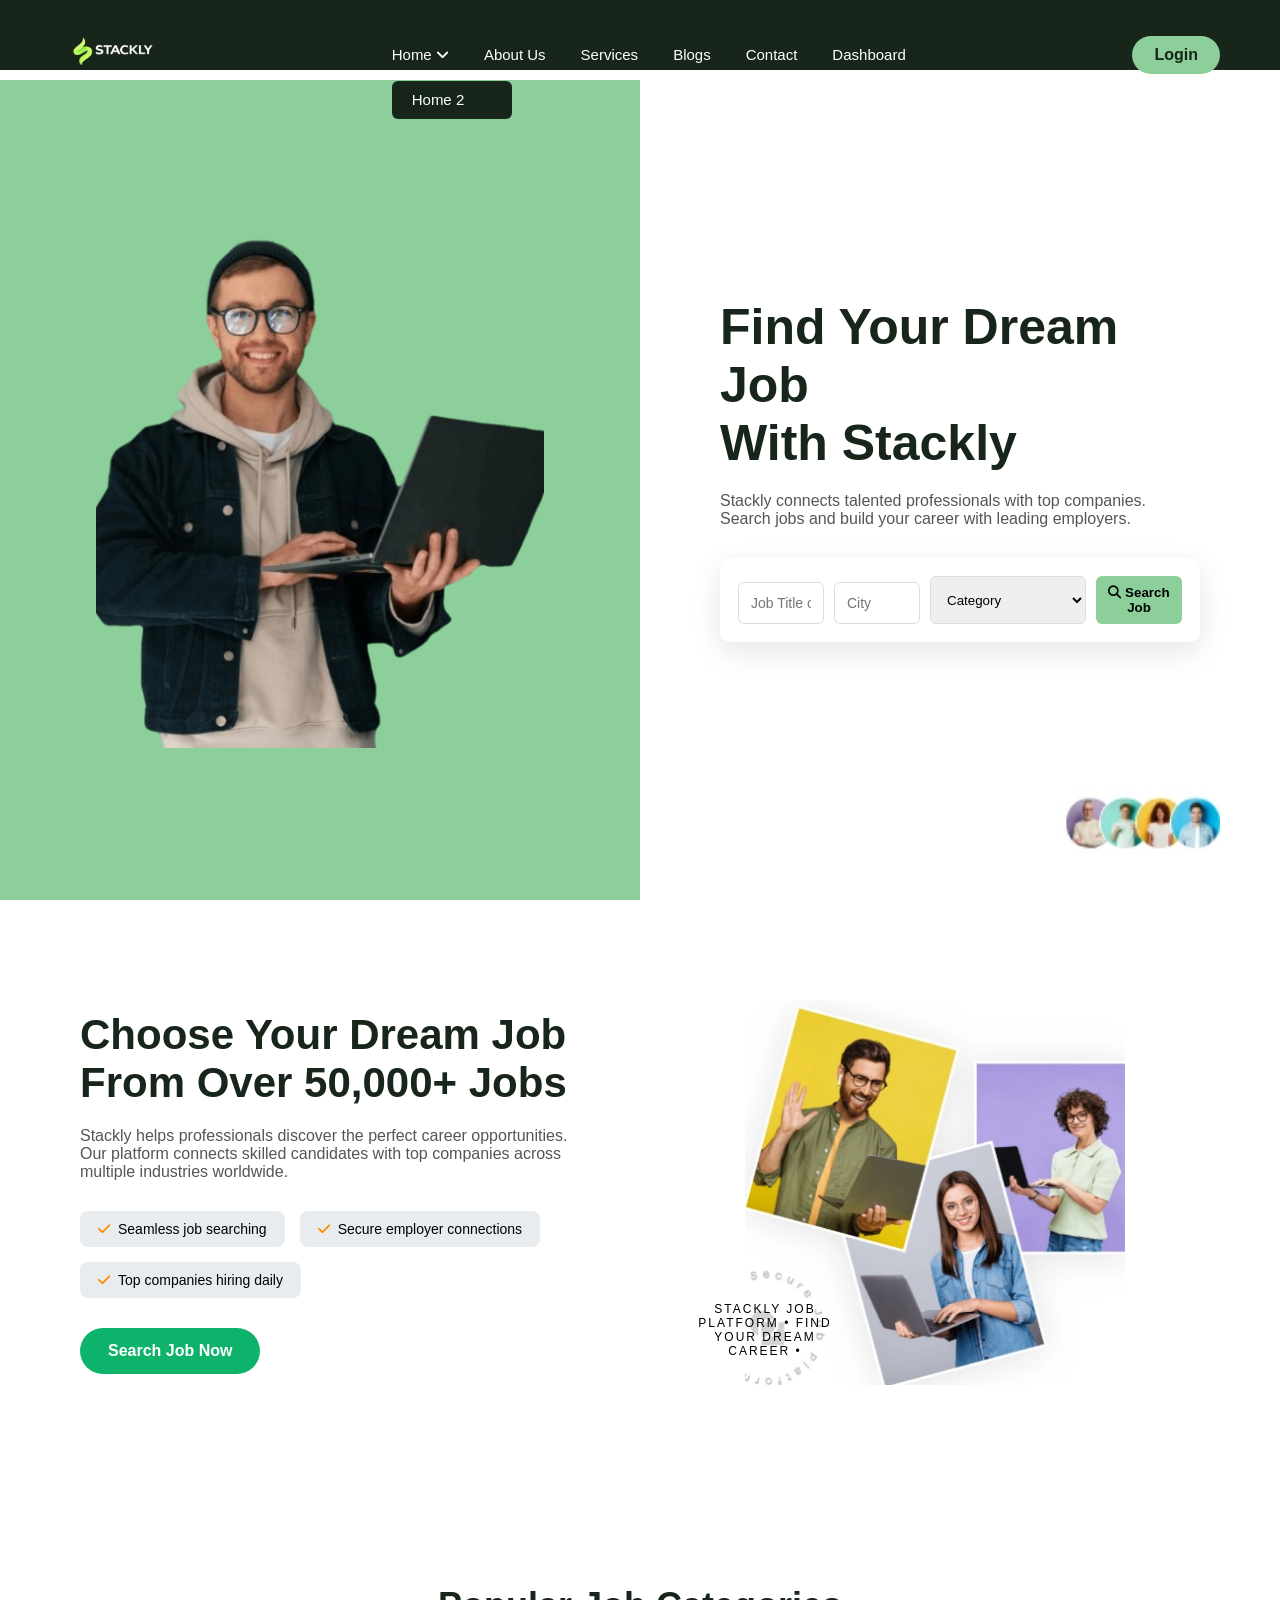
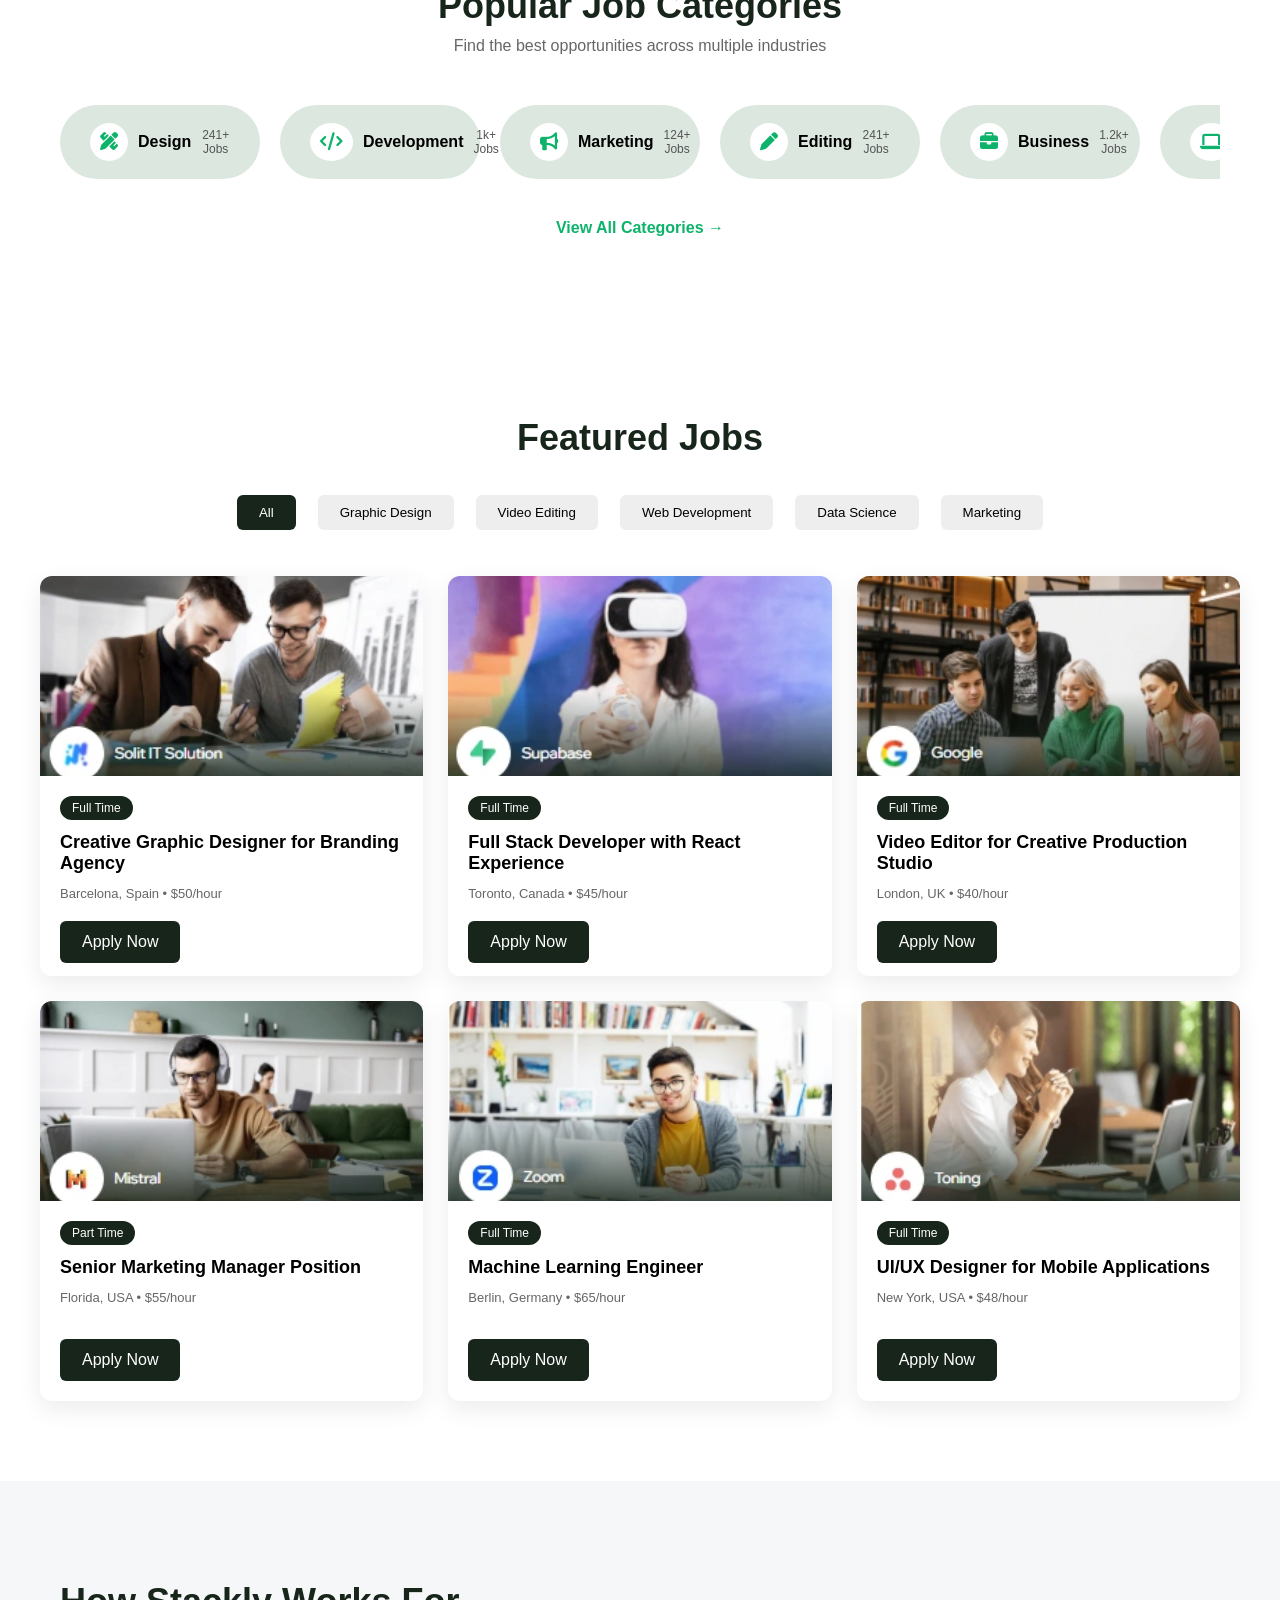
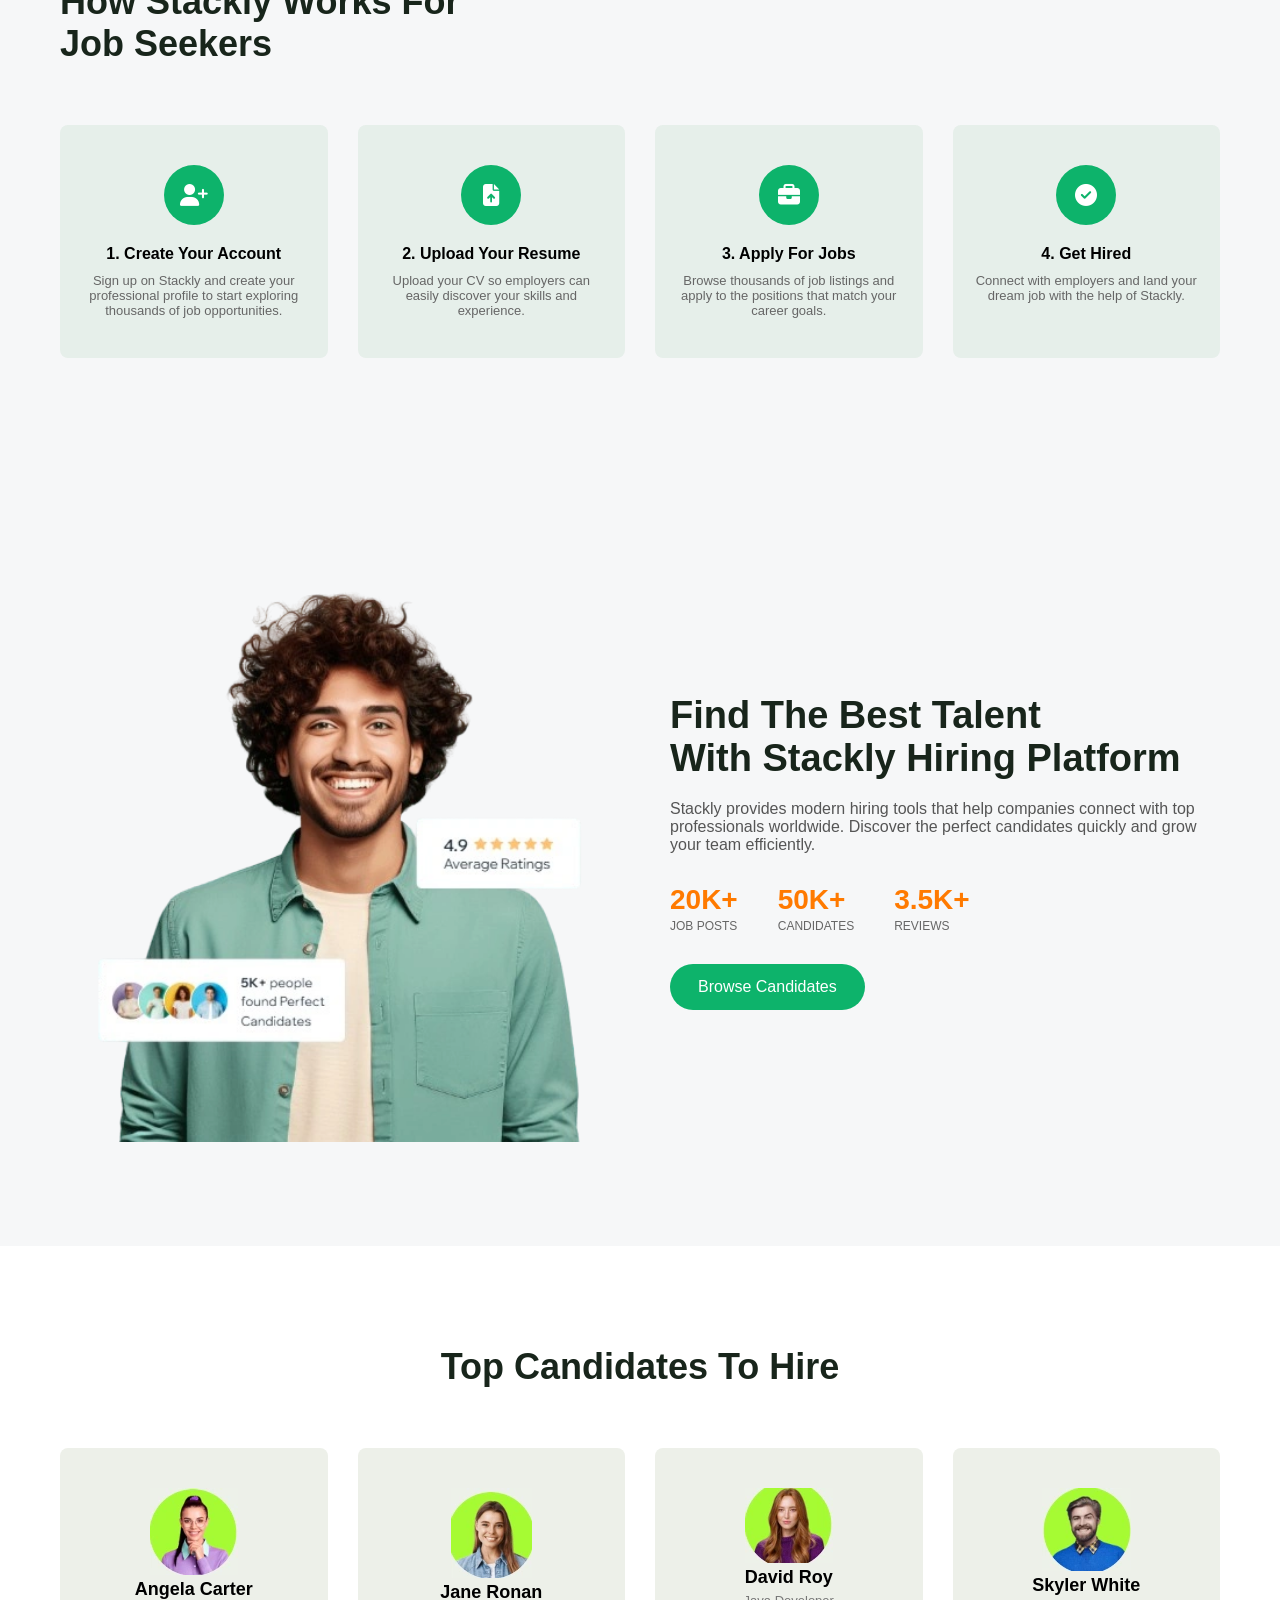
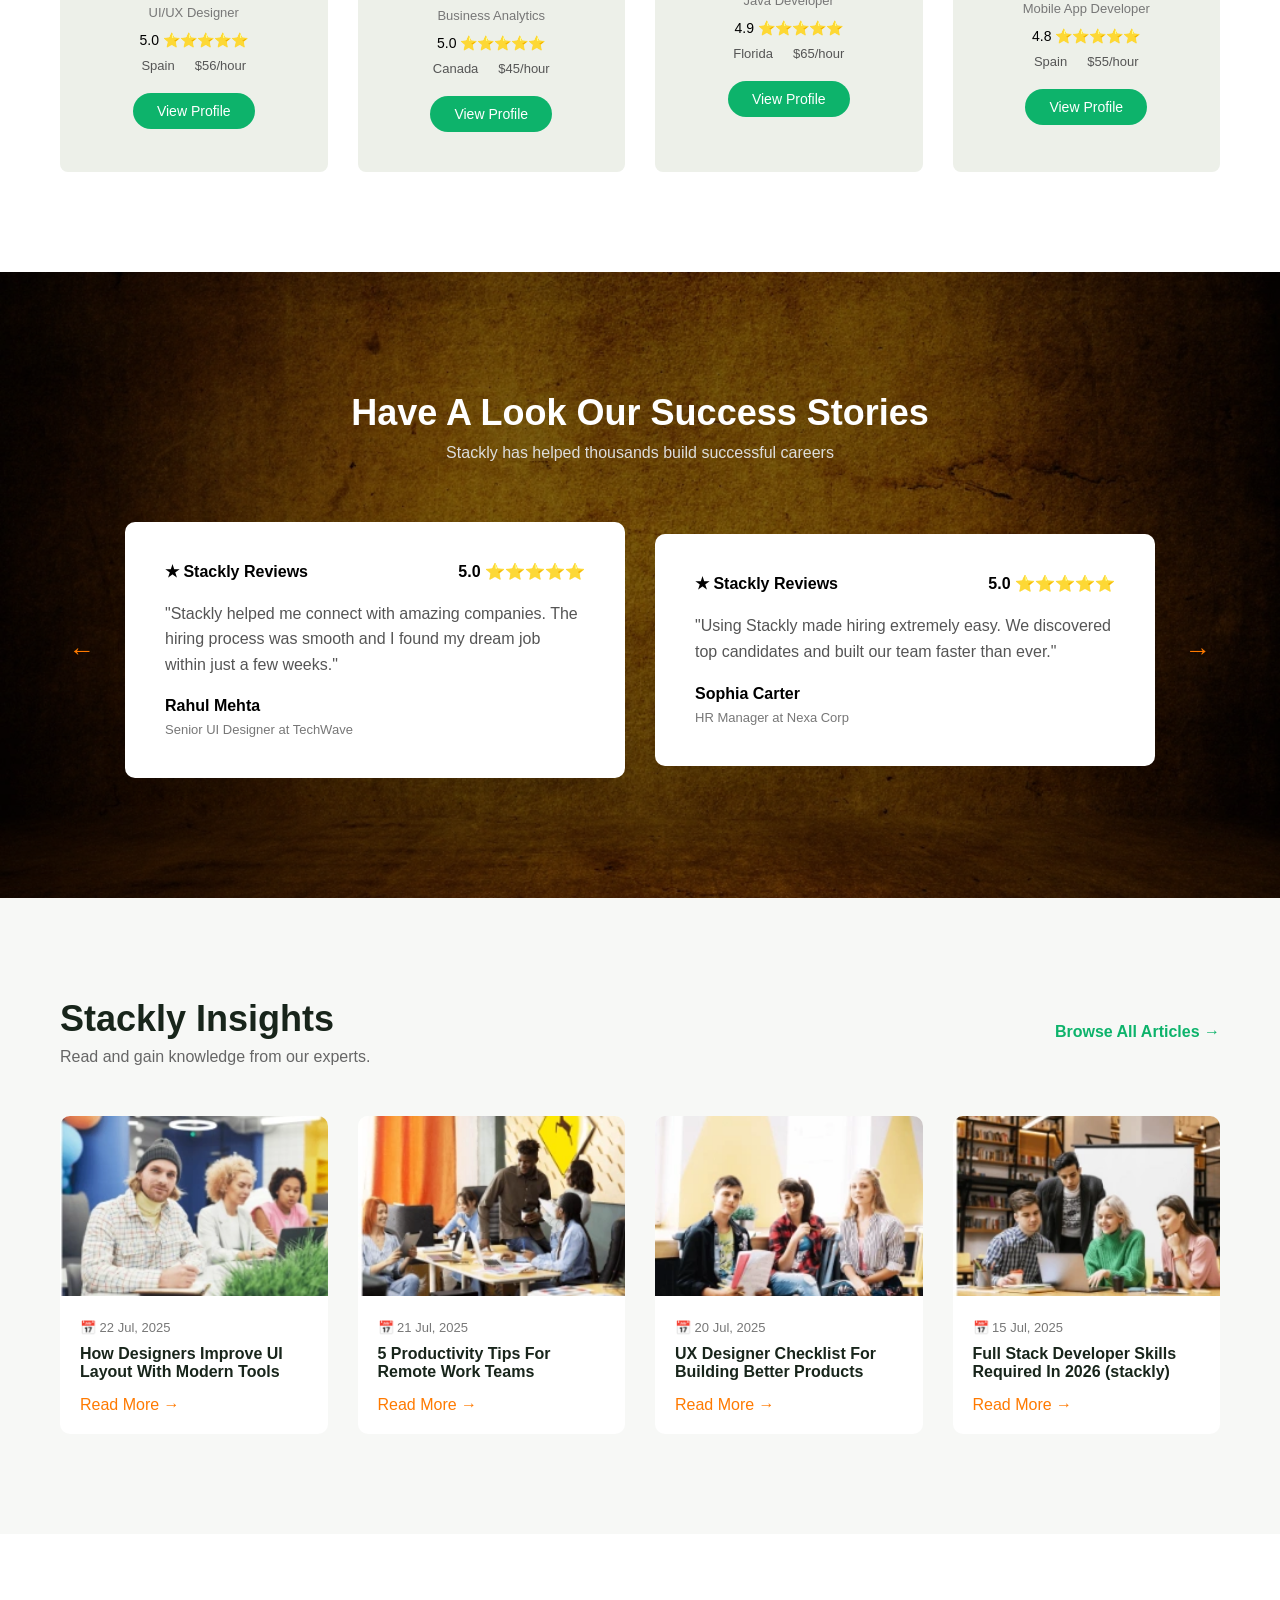
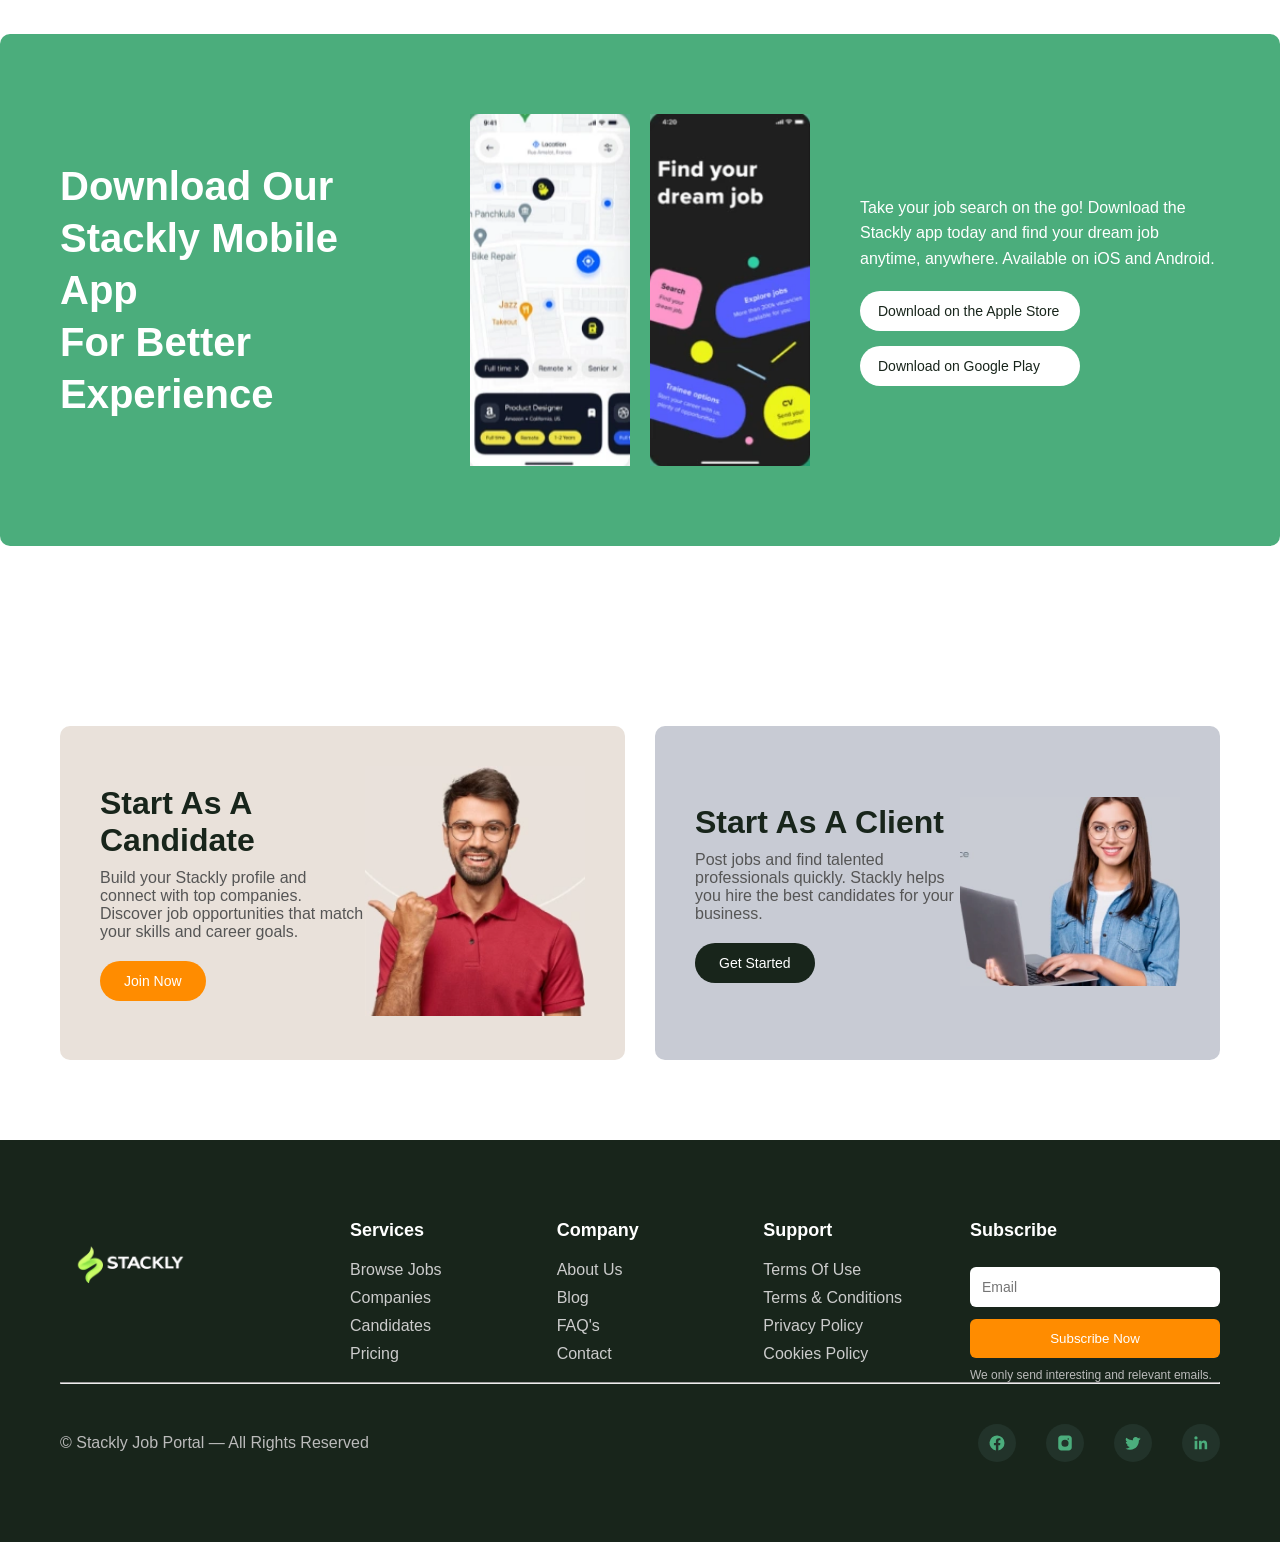
==== commit b6f4de14: "new commit" ====
--- a/index.html
+++ b/index.html
@@ -27,7 +27,7 @@
 <div class="nav-container">
 <div class="logo">
   <a href="index.html">
-    <img src="images/logo10 (2) (3).webp" alt="Stackly Logo">
+    <img src="images/loo.webp" alt="Stackly Logo">
   </a>
 </div>
 
@@ -78,7 +78,6 @@
 
 
 <!-- ================= HERO ================= -->
-
 <section class="hero">
 
 <div class="hero-left">
@@ -116,6 +115,9 @@
 
 </div>
 
+<!-- ERROR MESSAGE -->
+<p id="searchMessage"></p>
+
 <div class="hero-card">
 <img src="images/jooo.webp">
 </div>
@@ -123,9 +125,6 @@
 </div>
 
 </section>
-
-
-
 <section class="stackly-dream-job">
 
 <div class="stackly-container">
@@ -843,7 +842,7 @@
 <span class="date">📅 15 Jul, 2025</span>
 
 <h3>
-Full Stack Developer Skills Required In 2026
+Full Stack Developer Skills Required In 2026 (stackly)
 </h3>
 
 <a href="404.html" class="read-more">
@@ -983,7 +982,7 @@
 <!-- LOGO -->
 <div class="footer-logo">
   <a href="index.html">
-    <img src="images/logo10 (2) (3).webp" alt="logo">
+    <img src="images/loo.webp" alt="logo">
   </a>
 </div>
 
@@ -1003,7 +1002,7 @@
 
 <h3>Company</h3>
 
-<a href="404.html">About Us</a> <a href="blogs.html">Blog</a> <a href="404.html">FAQ's</a> <a href="contact.html">Contact</a>
+<a href="about.html">About Us</a> <a href="blogs.html">Blog</a> <a href="404.html">FAQ's</a> <a href="contact.html">Contact</a>
 
 </div>
 
--- a/style.css
+++ b/style.css
@@ -1,3 +1,5 @@
+
+
 *{
 margin:0;
 padding:0;
@@ -4569,3 +4571,123 @@
 }
 
 }
+
+
+/* MOBILE MENU FIX */
+
+@media (max-width: 768px){
+
+.nav-menu{
+position: fixed;
+top: 0;
+right: -100%;
+width: 260px;
+height: 100vh;
+background: #0b1f16;
+flex-direction: column;
+align-items: flex-start;
+padding: 80px 25px;
+transition: 0.4s;
+z-index: 999;
+}
+
+/* when menu opens */
+.nav-menu.active{
+right: 0;
+}
+
+/* menu items */
+.nav-menu ul{
+display: flex;
+flex-direction: column;
+width: 100%;
+gap: 18px;
+}
+
+/* links */
+.nav-menu ul li{
+list-style: none;
+width: 100%;
+}
+
+.nav-menu ul li a{
+color: #ffffff;
+font-size: 18px;
+display: block;
+width: 100%;
+text-align: left;
+padding: 8px 0;
+}
+
+/* dropdown */
+.dropdown-menu{
+display: none;
+flex-direction: column;
+margin-top: 8px;
+padding-left: 10px;
+}
+
+.dropdown:hover .dropdown-menu{
+display: flex;
+}
+
+}
+
+
+
+/* MOBILE DROPDOWN FIX */
+@media (max-width:768px){
+
+.dropdown-menu{
+position: static;     /* important */
+background: transparent;
+padding-left: 15px;
+margin-top: 5px;
+display: block;
+}
+
+.dropdown-menu li a{
+font-size:16px;
+color:#9ca3af;
+padding:6px 0;
+}
+
+}
+
+
+
+
+
+
+
+/* HERO SECTION MOBILE FIX */
+@media (max-width:768px){
+
+.stackly-about-hero{
+margin-top:80px;   /* space below navbar */
+padding-top:40px;
+}
+
+}
+
+
+
+.navbar{
+position:fixed;
+top:0;
+left:0;
+width:100%;
+height:70px;
+z-index:1000;
+}
+
+
+.error{
+border:2px solid red;
+}
+
+#searchMessage{
+margin-top:10px;
+font-size:14px;
+font-weight:500;
+}
